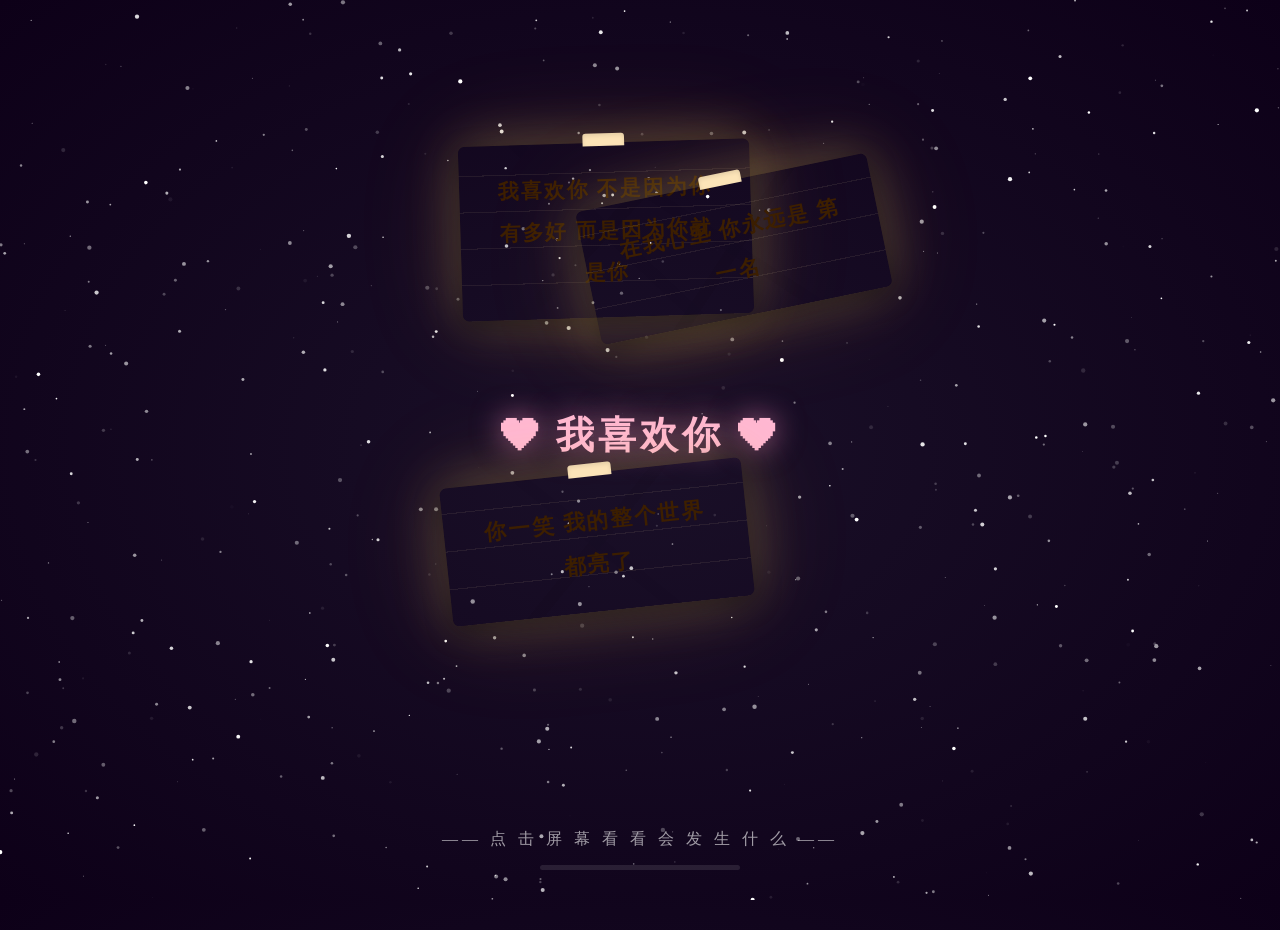
==== love.html @ 0aa55b87 "Add Stage 0: paper notes with 15-click transition to confession flow" ====
<!DOCTYPE html>
<html lang="zh-CN">
<head>
<meta charset="UTF-8">
<meta name="viewport" content="width=device-width, initial-scale=1.0, user-scalable=no">
<title>给小柯宝宝 ❤</title>
<style>
  * { margin: 0; padding: 0; box-sizing: border-box; }

  body {
    width: 100vw; min-height: 100vh;
    background: radial-gradient(ellipse at center, #1a1028 0%, #0d0018 100%);
    font-family: "PingFang SC", "Microsoft YaHei", "STSong", "KaiTi", serif;
    user-select: none;
    -webkit-tap-highlight-color: transparent;
    overflow-x: hidden;
  }

  /* === 星空背景 === */
  #bgCanvas {
    position: fixed; inset: 0; z-index: 0; pointer-events: none;
  }

  /* === 主容器 === */
  .stage {
    position: relative; z-index: 1;
    min-height: 100vh;
    display: flex; flex-direction: column;
    align-items: center; justify-content: center;
    padding: 30px 20px;
    transition: opacity 0.6s, transform 0.6s;
  }
  .stage.hidden {
    opacity: 0; transform: translateY(30px); pointer-events: none;
    position: absolute; inset: 0;
  }

  /* === 问题标题 === */
  .q-title {
    color: #ffb8d4;
    font-size: clamp(24px, 5vw, 38px);
    font-weight: bold;
    text-align: center;
    letter-spacing: 4px;
    margin-bottom: 30px;
    text-shadow: 0 0 30px rgba(255,150,200,0.6);
    line-height: 1.6;
  }

  /* === 按钮 === */
  .btn-row { display: flex; gap: 20px; flex-wrap: wrap; justify-content: center; }

  .btn {
    border: none; outline: none;
    padding: 16px 40px;
    font-size: clamp(18px, 3vw, 24px);
    font-weight: bold;
    border-radius: 50px;
    cursor: pointer;
    letter-spacing: 4px;
    transition: all 0.3s cubic-bezier(0.175, 0.885, 0.32, 1.275);
    font-family: inherit;
    position: relative;
    overflow: hidden;
  }
  .btn:active { transform: scale(0.92); }

  .btn-love {
    background: linear-gradient(135deg, #ff6b9d, #e91e63);
    color: #fff;
    box-shadow: 0 8px 30px rgba(233,30,99,0.5);
  }
  .btn-love:hover { box-shadow: 0 12px 40px rgba(233,30,99,0.7); transform: translateY(-2px); }

  .btn-no {
    background: rgba(255,255,255,0.1);
    color: rgba(255,255,255,0.7);
    border: 2px solid rgba(255,255,255,0.25);
  }
  .btn-no:hover { background: rgba(255,255,255,0.18); }

  /* === Canvas 动画层 === */
  #animCanvas {
    position: fixed; inset: 0; z-index: 10; pointer-events: none;
  }

  /* === 理由输入 === */
  .reason-box {
    width: min(400px, 90vw);
    min-height: 150px;
    background: rgba(255,255,255,0.08);
    border: 2px solid rgba(255,255,255,0.25);
    border-radius: 16px;
    color: #fff;
    font-size: 18px;
    padding: 16px;
    resize: vertical;
    font-family: inherit;
    letter-spacing: 2px;
    line-height: 1.8;
  }
  .reason-box::placeholder { color: rgba(255,255,255,0.3); }
  .reason-box:focus { outline: none; border-color: #ff6b9d; }

  /* === 排序列表 === */
  .sort-list {
    width: min(420px, 90vw);
    display: flex; flex-direction: column;
    gap: 10px;
  }
  .sort-item {
    background: rgba(255,255,255,0.07);
    border: 2px solid rgba(255,255,255,0.2);
    border-radius: 14px;
    padding: 14px 18px;
    color: #fff;
    font-size: 18px;
    letter-spacing: 2px;
    cursor: grab;
    display: flex; align-items: center; justify-content: space-between;
    transition: all 0.2s;
    touch-action: none;
  }
  .sort-item:active { cursor: grabbing; }
  .sort-item.drag-over { border-color: #ff6b9d; background: rgba(255,107,157,0.2); transform: scale(1.03); }
  .sort-item.dragging { opacity: 0.4; }
  .sort-rank {
    width: 32px; height: 32px; border-radius: 50%;
    background: linear-gradient(135deg, #ff6b9d, #e91e63);
    display: flex; align-items: center; justify-content: center;
    font-size: 14px; font-weight: bold; color: #fff;
    flex-shrink: 0; margin-right: 12px;
  }
  .sort-label { flex: 1; }

  .sort-arrows {
    display: flex; flex-direction: column; gap: 2px;
  }
  .sort-arrow {
    width: 28px; height: 22px;
    border: none; background: rgba(255,255,255,0.15);
    color: #fff; border-radius: 6px;
    cursor: pointer; font-size: 12px;
    display: flex; align-items: center; justify-content: center;
    transition: background 0.2s;
  }
  .sort-arrow:hover { background: rgba(255,255,255,0.3); }
  .sort-arrow:active { background: #e91e63; }

  /* === 最终画面 === */
  .final-text {
    color: #ffb8d4;
    font-size: clamp(24px, 4vw, 36px);
    font-weight: bold;
    text-align: center;
    letter-spacing: 6px;
    line-height: 2;
    text-shadow: 0 0 30px rgba(255,150,200,0.6);
    animation: finalFadeIn 2s ease-out;
  }
  @keyframes finalFadeIn {
    from { opacity: 0; transform: translateY(40px); }
    to { opacity: 1; transform: translateY(0); }
  }

  /* === 爱心雨 === */
  .heart-rain {
    position: fixed; inset: 0; pointer-events: none; z-index: 5;
  }
  .heart-drop {
    position: absolute;
    animation: heartFall var(--fall-dur) linear forwards;
    animation-delay: var(--fall-delay);
    opacity: 0;
    font-size: var(--size);
  }
  @keyframes heartFall {
    0%   { opacity: 0; transform: translateY(-60px) rotate(0deg) scale(0.5); }
    10%  { opacity: 1; }
    80%  { opacity: 0.7; }
    100% { opacity: 0; transform: translateY(105vh) rotate(360deg) scale(1.2); }
  }

  /* === 已发送提示 === */
  .toast {
    position: fixed; top: 30px; left: 50%; transform: translateX(-50%);
    background: rgba(233,30,99,0.9); color: #fff;
    padding: 12px 28px; border-radius: 30px;
    font-size: 16px; letter-spacing: 3px;
    z-index: 100; animation: toastIn 0.4s ease-out;
  }
  @keyframes toastIn {
    from { opacity: 0; transform: translateX(-50%) translateY(-20px); }
    to { opacity: 1; transform: translateX(-50%) translateY(0); }
  }

  /* === 光标特效 === */
  .click-ripple {
    position: fixed; pointer-events: none; z-index: 20;
    width: 30px; height: 30px; border-radius: 50%;
    border: 2px solid rgba(255,150,200,0.6);
    animation: ripple 0.8s ease-out forwards;
  }
  @keyframes ripple {
    0% { opacity: 1; transform: scale(0); }
    100% { opacity: 0; transform: scale(3); }
  }

  /* === 纸条 === */
  .note {
    position: absolute;
    padding: 24px 28px;
    background: linear-gradient(135deg, #fffbeb 0%, #fff7d6 30%, #fff3c8 100%);
    color: #3d1f00;
    font-size: 20px;
    font-weight: bold;
    line-height: 2;
    border-radius: 6px;
    box-shadow:
      0 6px 24px rgba(0,0,0,0.45),
      0 0 50px rgba(255,220,120,0.3),
      0 0 100px rgba(255,180,80,0.15);
    pointer-events: none;
    opacity: 0;
    max-width: 280px;
    min-width: 160px;
    text-align: center;
    letter-spacing: 2px;
    z-index: 2;
    background-image:
      repeating-linear-gradient(0deg, transparent, transparent 34px, rgba(200,180,140,0.10) 34px, rgba(200,180,140,0.10) 35px);
  }
  .note::before {
    content: '';
    position: absolute;
    top: -9px; left: 50%;
    transform: translateX(-50%);
    width: 40px; height: 12px;
    background: #fce4b8;
    border-radius: 3px 3px 0 0;
    box-shadow: inset 0 2px 4px rgba(0,0,0,0.1);
  }
  .note::after {
    content: '';
    position: absolute; inset: 0;
    background:
      linear-gradient(135deg, transparent 48%, rgba(0,0,0,0.03) 48%, rgba(0,0,0,0.03) 52%, transparent 52%),
      linear-gradient(225deg, transparent 48%, rgba(0,0,0,0.02) 48%, rgba(0,0,0,0.02) 52%, transparent 52%);
    border-radius: 6px; pointer-events: none;
  }

  /* 粒子 (note stage) */
  .particle-emoji {
    position: absolute; pointer-events: none; z-index: 4;
    animation: particleBurst var(--fly-dur) ease-out forwards;
  }
  @keyframes particleBurst {
    0%   { opacity: 1; transform: translate(0, 0) scale(1); }
    100% { opacity: 0; transform: translate(var(--dx), var(--dy)) scale(0); }
  }

  /* 大爱心弹出 */
  .pop-heart {
    position: fixed; pointer-events: none; z-index: 10;
    font-size: 90px;
    animation: popHeartAnim 1.3s ease-out forwards;
  }
  @keyframes popHeartAnim {
    0%   { opacity: 0; transform: scale(0) rotate(-18deg); }
    25%  { opacity: 1; transform: scale(1.35) rotate(6deg); }
    55%  { opacity: 1; transform: scale(0.9) rotate(-3deg); }
    100% { opacity: 0; transform: scale(2) rotate(0deg) translateY(-200px); }
  }

  /* 进度条 */
  .progress-bar-wrap {
    position: fixed; bottom: 30px; left: 50%; transform: translateX(-50%);
    width: 200px; height: 5px;
    background: rgba(255,255,255,0.1);
    border-radius: 10px;
    pointer-events: none; z-index: 3;
    overflow: hidden;
  }
  .progress-bar-fill {
    height: 100%; background: linear-gradient(90deg, #ff80ab, #e91e63);
    border-radius: 10px; transition: width 0.4s;
  }
</style>
</head>
<body>

<canvas id="bgCanvas"></canvas>
<canvas id="animCanvas"></canvas>
<div class="heart-rain" id="heartRain"></div>
<div id="notesLayer" style="position:fixed;inset:0;pointer-events:none;z-index:2;"></div>

<!-- ===== Stage 0: 纸条阶段 ===== -->
<div class="stage" id="stage0">
  <div class="q-title" id="stage0Title">❤ 我喜欢你 ❤</div>
  <div style="position:fixed;bottom:50px;width:100%;text-align:center;pointer-events:none;z-index:3;" id="stage0Hint">
    <span style="color:rgba(255,255,255,0.6);font-size:16px;letter-spacing:4px;">—— 点 击 屏 幕 看 看 会 发 生 什 么 ——</span>
  </div>
  <div id="clickCounter" style="position:fixed;top:20px;right:20px;color:rgba(255,255,255,0.35);font-size:14px;letter-spacing:2px;pointer-events:none;z-index:3;"></div>
</div>

<!-- ===== Stage 1: 你喜欢我吗 ===== -->
<div class="stage hidden" id="stage1">
  <div class="q-title">你喜欢我吗？</div>
  <div class="btn-row">
    <button class="btn btn-love" id="btnYes" onclick="handleLoveYes()">❤️ 喜欢</button>
    <button class="btn btn-no" id="btnNo" onclick="handleLoveNo()">不喜欢</button>
  </div>
</div>

<!-- ===== Stage 2: 你愿意接受和我接吻吗 ===== -->
<div class="stage hidden" id="stage2">
  <div class="q-title">你愿意接受<br>和我接吻吗？</div>
  <div class="btn-row" id="stage2Btns">
    <button class="btn btn-love" onclick="handleKissYes()">💋 愿意</button>
    <button class="btn btn-no" onclick="handleKissNo()">不愿意</button>
  </div>
  <div id="kissReasonWrap" style="display:none; text-align:center;">
    <textarea class="reason-box" id="kissReason" placeholder="写下不愿意的理由…"></textarea>
    <button class="btn btn-love" style="margin-top:20px;" onclick="submitKissReason()">提交理由 💌</button>
  </div>
</div>

<!-- ===== Stage 3: 排序行程 ===== -->
<div class="stage hidden" id="stage3">
  <div class="q-title">帮我们的约会排个序吧 💕<br><span style="font-size:0.55em;color:rgba(255,255,255,0.5);">拖拽或点箭头调整顺序</span></div>
  <div class="sort-list" id="sortList"></div>
  <button class="btn btn-love" style="margin-top:28px;" onclick="submitSort()">排好啦！✨</button>
</div>

<!-- ===== Stage 4: 最终画面 ===== -->
<div class="stage hidden" id="stage4">
  <div class="final-text">
    🌸 祝我的小柯宝宝 🌸<br>
    <span style="font-size:1.3em;">💕 旅程愉快 💕</span>
  </div>
</div>

<!-- ===== 隐藏表单用于发送邮件 ===== -->
<form id="mailForm" action="https://formsubmit.co/king24364@qq.com" method="POST" style="display:none;">
  <input type="hidden" name="_subject" id="mailSubject">
  <input type="hidden" name="_template" value="table">
  <input type="text" name="_honey" style="display:none">
  <input type="hidden" name="content" id="mailContent">
  <input type="hidden" name="type" id="mailType">
</form>

<script>
// ==================== 星空背景 ====================
const bgCanvas = document.getElementById('bgCanvas');
const bgCtx = bgCanvas.getContext('2d');
let stars = [];

function resizeBg() {
  bgCanvas.width = window.innerWidth;
  bgCanvas.height = window.innerHeight;
}
resizeBg();
window.addEventListener('resize', () => { resizeBg(); initStars(); });

function initStars() {
  stars = [];
  const count = Math.floor((bgCanvas.width * bgCanvas.height) / 2000);
  for (let i = 0; i < count; i++) {
    stars.push({
      x: Math.random() * bgCanvas.width,
      y: Math.random() * bgCanvas.height,
      r: Math.random() * 1.8 + 0.4,
      twinkleSpeed: Math.random() * 0.02 + 0.005,
      twinkleOffset: Math.random() * Math.PI * 2,
      baseAlpha: Math.random() * 0.5 + 0.2,
    });
  }
}
initStars();

function drawStars(time) {
  bgCtx.clearRect(0, 0, bgCanvas.width, bgCanvas.height);
  for (const s of stars) {
    const alpha = s.baseAlpha + Math.sin(time * s.twinkleSpeed + s.twinkleOffset) * 0.4;
    bgCtx.fillStyle = `rgba(255,255,255,${Math.max(0, Math.min(1, alpha))})`;
    bgCtx.beginPath();
    bgCtx.arc(s.x, s.y, s.r, 0, Math.PI * 2);
    bgCtx.fill();
  }
}

// ==================== 动画 Canvas ====================
const animCanvas = document.getElementById('animCanvas');
const animCtx = animCanvas.getContext('2d');
let animParticles = [];

function resizeAnim() {
  animCanvas.width = window.innerWidth;
  animCanvas.height = window.innerHeight;
}
resizeAnim();
window.addEventListener('resize', resizeAnim);

function spawnAnimParticles(x, y, color, count = 40) {
  for (let i = 0; i < count; i++) {
    const angle = Math.random() * Math.PI * 2;
    const speed = 1 + Math.random() * 4;
    animParticles.push({
      x, y,
      vx: Math.cos(angle) * speed,
      vy: Math.sin(angle) * speed,
      life: 1,
      decay: 0.008 + Math.random() * 0.025,
      size: 2 + Math.random() * 4,
      color,
    });
  }
}

function drawHeartPath(ctx, cx, cy, size) {
  ctx.beginPath();
  const s = size / 16;
  for (let t = 0; t < Math.PI * 2; t += 0.02) {
    const x = cx + s * 16 * Math.pow(Math.sin(t), 3);
    const y = cy - s * (13 * Math.cos(t) - 5 * Math.cos(2 * t) - 2 * Math.cos(3 * t) - Math.cos(4 * t));
    if (t === 0) ctx.moveTo(x, y);
    else ctx.lineTo(x, y);
  }
  ctx.closePath();
}

let heartAnim = null;   // { phase, cx, cy, size, startTime }
let circleAnim = null;

function startHeartAnim(cx, cy) {
  heartAnim = { phase: 'grow', cx, cy, size: 0, targetSize: 160, startTime: performance.now(), trail: [] };
}

function startCircleAnim(cx, cy) {
  circleAnim = { phase: 'draw', cx, cy, radius: 0, targetRadius: 130, startTime: performance.now(), trail: [] };
}

function drawAnimLayer(time) {
  animCtx.clearRect(0, 0, animCanvas.width, animCanvas.height);

  // 画爱心
  if (heartAnim) {
    const h = heartAnim;
    if (h.phase === 'grow') {
      h.size += (h.targetSize - h.size) * 0.06;
      // trail sparkles
      if (Math.random() < 0.6) {
        h.trail.push({
          x: h.cx + (Math.random() - 0.5) * h.size * 0.6,
          y: h.cy + (Math.random() - 0.5) * h.size * 0.6,
          life: 1, size: 1 + Math.random() * 3,
        });
      }
      if (h.size >= h.targetSize * 0.98) { h.phase = 'pulse'; h.size = h.targetSize; }

      animCtx.save();
      animCtx.shadowColor = '#ff4081';
      animCtx.shadowBlur = 40;
      drawHeartPath(animCtx, h.cx, h.cy, h.size);
      animCtx.fillStyle = '#ff4081';
      animCtx.fill();
      animCtx.shadowBlur = 80;
      drawHeartPath(animCtx, h.cx, h.cy, h.size * 0.6);
      animCtx.fillStyle = '#ff80ab';
      animCtx.fill();
      animCtx.restore();
    } else if (h.phase === 'pulse') {
      const pulse = 1 + Math.sin(time * 0.005) * 0.06;
      const s = h.size * pulse;
      animCtx.save();
      animCtx.shadowColor = '#ff4081';
      animCtx.shadowBlur = 40;
      drawHeartPath(animCtx, h.cx, h.cy, s);
      animCtx.fillStyle = '#ff4081';
      animCtx.fill();
      animCtx.shadowBlur = 80;
      drawHeartPath(animCtx, h.cx, h.cy, s * 0.55);
      animCtx.fillStyle = '#ff80ab';
      animCtx.fill();
      animCtx.restore();
    }
    // trail
    for (let i = h.trail.length - 1; i >= 0; i--) {
      const t = h.trail[i];
      t.life -= 0.015;
      if (t.life <= 0) h.trail.splice(i, 1);
      else {
        animCtx.fillStyle = `rgba(255,150,200,${t.life})`;
        animCtx.beginPath();
        animCtx.arc(t.x, t.y, t.size, 0, Math.PI * 2);
        animCtx.fill();
      }
    }
  }

  // 画圆圈
  if (circleAnim) {
    const c = circleAnim;
    if (c.phase === 'draw') {
      c.radius += (c.targetRadius - c.radius) * 0.05;
      if (c.radius >= c.targetRadius * 0.98) { c.phase = 'pulse'; c.radius = c.targetRadius; }
    } else if (c.phase === 'pulse') {
      c.radius = c.targetRadius + Math.sin(time * 0.004) * 8;
    }
    animCtx.save();
    animCtx.shadowColor = '#ff80ab';
    animCtx.shadowBlur = 30;
    animCtx.strokeStyle = '#ff80ab';
    animCtx.lineWidth = 4;
    animCtx.beginPath();
    animCtx.arc(c.cx, c.cy, c.radius, 0, Math.PI * 2);
    animCtx.stroke();
    // inner glow
    animCtx.shadowBlur = 60;
    animCtx.strokeStyle = 'rgba(255,180,200,0.6)';
    animCtx.lineWidth = 2;
    animCtx.beginPath();
    animCtx.arc(c.cx, c.cy, c.radius * 0.94, 0, Math.PI * 2);
    animCtx.stroke();
    animCtx.restore();

    // 文字
    if (Math.sin(time * 0.003) > -0.5) {
      animCtx.fillStyle = '#ffb8d4';
      animCtx.font = 'bold 22px "PingFang SC","Microsoft YaHei",serif';
      animCtx.textAlign = 'center';
      animCtx.shadowColor = '#ff4081';
      animCtx.shadowBlur = 15;
      animCtx.fillText('画个圈圈代表我爱你', c.cx, c.cy + c.targetRadius + 50);
      animCtx.shadowBlur = 0;
    }
  }

  // 粒子
  for (let i = animParticles.length - 1; i >= 0; i--) {
    const p = animParticles[i];
    p.x += p.vx; p.y += p.vy;
    p.life -= p.decay;
    if (p.life <= 0) { animParticles.splice(i, 1); continue; }
    animCtx.fillStyle = p.color.replace('1)', `${p.life})`);
    animCtx.beginPath();
    animCtx.arc(p.x, p.y, p.size, 0, Math.PI * 2);
    animCtx.fill();
  }
}

// ==================== 爱心雨 ====================
const heartRain = document.getElementById('heartRain');
let rainInterval = null;

function startHeartRain() {
  if (rainInterval) return;
  rainInterval = setInterval(() => {
    const drop = document.createElement('div');
    drop.className = 'heart-drop';
    drop.textContent = ['💕', '💗', '💖', '💝', '💘', '✨', '🌸', '🩷'][Math.floor(Math.random() * 8)];
    drop.style.cssText = `
      left: ${Math.random() * 100}%;
      top: -40px;
      --fall-dur: ${2.5 + Math.random() * 4}s;
      --fall-delay: ${Math.random() * 0.3}s;
      --size: ${18 + Math.random() * 30}px;
    `;
    heartRain.appendChild(drop);
    setTimeout(() => drop.remove(), 7000);
  }, 400);
}

// ==================== 涟漪特效 ====================
document.addEventListener('click', (e) => {
  if (e.target.closest('.btn') || e.target.closest('.sort-item') || e.target.closest('.sort-arrow')) return;
  if (e.target.closest('#stage1') || e.target.closest('#stage2') || e.target.closest('#stage3') || e.target.closest('#stage4')) return;
  const ripple = document.createElement('div');
  ripple.className = 'click-ripple';
  ripple.style.left = (e.clientX - 15) + 'px';
  ripple.style.top = (e.clientY - 15) + 'px';
  document.body.appendChild(ripple);
  setTimeout(() => ripple.remove(), 800);
});

// ==================== Stage 0: 纸条阶段 ====================
const notesLayer = document.getElementById('notesLayer');
let noteClicks = 0;
const MAX_NOTE_CLICKS = 15;
let stage0Active = true;

const messages = [
  "遇见你的那天\n我听见了\n心动的声音",
  "你的笑容\n是我见过\n最美的风景",
  "想和你一起\n看遍世间\n所有的日落",
  "在我的世界里\n你是唯一\n特别的存在",
  "每次见到你\n我的心\n都会漏跳一拍",
  "你就像星星\n照亮了我\n原本暗淡的夜空",
  "有你在的每一天\n平凡都变得\n闪闪发光",
  "我的目光\n总是忍不住\n追随你的身影",
  "你一笑\n我的整个世界\n都亮了",
  "想牵着你的手\n走过春夏秋冬\n看花开花落",
  "世界很大\n但我的心很小\n只装得下你",
  "你知道吗\n你是我平淡生活里\n最意外的惊喜",
  "如果时光倒流\n我依然会\n选择遇见你",
  "你是我今生\n最美的遇见\n也是我最想留住的幸运",
  "我可以\n陪你走很长很长的路\n从清晨到日暮",
  "你的眼睛\n藏着整个宇宙\n而我想去探索",
  "和你有关的一切\n我都想\n小心翼翼地收藏",
  "我喜欢你\n不是因为你有多好\n而是因为你就是你",
  "每天醒来\n第一个想到的人\n就是你",
  "你是我\n在这个世界上\n最大的贪心",
  "你的名字\n是我见过\n最短的情书",
  "我看过银河\n却只爱你\n这一颗星",
  "喜欢你\n是我做过\n最勇敢的事",
  "如果可以\n我想把余生\n都交给你",
  "你不需要多好\n我喜欢就好\n这是我的心意",
  "我把思念\n写进风里\n希望它能吹到你身边",
  "即使看过万千风景\n也不及\n你回眸一笑",
  "谢谢你\n出现在我的生命里\n让我知道什么是心动",
  "在我心里\n你永远是\n第一名",
];

function burstEmojis(x, y) {
  const emojis = ['💕', '💗', '💖', '✨', '💝', '💘', '💓', '🌟', '💞', '🩷'];
  const count = 12;
  const frag = document.createDocumentFragment();
  for (let i = 0; i < count; i++) {
    const p = document.createElement('div');
    p.className = 'particle-emoji';
    p.textContent = emojis[Math.floor(Math.random() * emojis.length)];
    const angle = (Math.PI * 2 * i) / count + (Math.random() - 0.5) * 0.5;
    const dist = 70 + Math.random() * 80;
    p.style.cssText = `
      left: ${x}px; top: ${y}px;
      font-size: ${20 + Math.random() * 22}px;
      --dx: ${Math.cos(angle) * dist}px;
      --dy: ${Math.sin(angle) * dist}px;
      --fly-dur: ${500 + Math.random() * 400}ms;
    `;
    frag.appendChild(p);
  }
  notesLayer.appendChild(frag);
  setTimeout(() => {
    notesLayer.querySelectorAll('.particle-emoji').forEach(p => p.remove());
  }, 1000);
}

function popHeart(x, y) {
  const heart = document.createElement('div');
  heart.className = 'pop-heart';
  heart.textContent = '❤️';
  heart.style.left = (x - 45) + 'px';
  heart.style.top = (y - 45) + 'px';
  notesLayer.appendChild(heart);
  setTimeout(() => heart.remove(), 1400);
}

function spawnNote(x, y) {
  if (!stage0Active) return;
  const msg = messages[Math.floor(Math.random() * messages.length)];
  const note = document.createElement('div');
  note.className = 'note';
  note.textContent = msg;

  // 散得更开，不那么密集
  const offsetX = (Math.random() - 0.5) * 450;
  const offsetY = (Math.random() - 0.5) * 400 - 60;
  let nx = x + offsetX;
  let ny = y + offsetY;

  const w = 280, h = 170;
  nx = Math.max(10, Math.min(nx, window.innerWidth - w - 10));
  ny = Math.max(10, Math.min(ny, window.innerHeight - h - 10));

  const rotation = (Math.random() - 0.5) * 25;
  note.style.cssText = `
    left: ${nx}px; top: ${ny}px;
    transform: scale(0) rotate(${rotation}deg);
  `;

  notesLayer.appendChild(note);

  requestAnimationFrame(() => {
    requestAnimationFrame(() => {
      note.style.transition = 'all 0.5s cubic-bezier(0.175, 0.885, 0.32, 1.275)';
      note.style.opacity = '1';
      note.style.transform = `scale(${0.9 + Math.random() * 0.25}) rotate(${rotation + (Math.random() - 0.5) * 8}deg)`;
    });
  });

  // 纸条留更久，慢慢消失
  setTimeout(() => {
    note.style.transition = 'opacity 0.8s ease-out';
    note.style.opacity = '0';
    setTimeout(() => note.remove(), 800);
  }, 6000 + Math.random() * 4000);
}

// 进度条
const progressWrap = document.createElement('div');
progressWrap.className = 'progress-bar-wrap';
progressWrap.id = 'progressBarWrap';
progressWrap.innerHTML = '<div class="progress-bar-fill" id="progressBarFill" style="width:0%"></div>';
document.body.appendChild(progressWrap);

function updateProgress() {
  const pct = Math.min(100, (noteClicks / MAX_NOTE_CLICKS) * 100);
  document.getElementById('progressBarFill').style.width = pct + '%';
  document.getElementById('clickCounter').textContent =
    noteClicks < MAX_NOTE_CLICKS ? `还剩 ${MAX_NOTE_CLICKS - noteClicks} 下 ✨` : '';
}

// Stage 0 点击处理
document.getElementById('stage0').addEventListener('click', (e) => {
  if (!stage0Active) return;
  if (e.target.closest('.btn')) return;

  const x = e.clientX, y = e.clientY;
  noteClicks++;

  // 粒子 + 爱心
  burstEmojis(x, y);
  if (noteClicks % 3 === 0) popHeart(x, y);

  // 每次只出 2-3 张纸条
  const count = 2 + Math.floor(Math.random() * 2);
  for (let i = 0; i < count; i++) {
    setTimeout(() => spawnNote(x, y), i * 80);
  }

  updateProgress();

  // 更新提示
  const hint = document.getElementById('stage0Hint');
  if (noteClicks === 1) {
    hint.querySelector('span').textContent = '—— 再 多 点 几 下 嘛 ——';
  } else if (noteClicks === 5) {
    hint.querySelector('span').textContent = '—— 好 玩 吗 ？ 继 续 点 ——';
  } else if (noteClicks === 10) {
    hint.querySelector('span').textContent = '—— 快 要 到 了 哟 ——';
  }

  // 15 下后过渡
  if (noteClicks >= MAX_NOTE_CLICKS) {
    stage0Active = false;
    document.getElementById('stage0Title').style.transition = 'opacity 0.8s';
    document.getElementById('stage0Title').style.opacity = '0';
    document.getElementById('stage0Hint').style.transition = 'opacity 0.5s';
    document.getElementById('stage0Hint').style.opacity = '0';
    document.getElementById('progressBarWrap').style.transition = 'opacity 0.5s';
    document.getElementById('progressBarWrap').style.opacity = '0';
    document.getElementById('clickCounter').style.transition = 'opacity 0.5s';
    document.getElementById('clickCounter').style.opacity = '0';

    // 清除所有纸条
    setTimeout(() => {
      notesLayer.innerHTML = '';
    }, 1500);

    showToast('要问你问题啦～ 💕');
    setTimeout(() => switchStage('stage0', 'stage1'), 1500);
  }
});

// 加载时展示两三张初始纸条
setTimeout(() => {
  const cx = window.innerWidth / 2;
  const cy = window.innerHeight / 2;
  for (let i = 0; i < 3; i++) {
    setTimeout(() => spawnNote(cx + (Math.random() - 0.5) * 250, cy - 80 + (Math.random() - 0.5) * 120), i * 200);
  }
}, 500);

// ==================== Toast ====================
function showToast(msg) {
  const t = document.createElement('div');
  t.className = 'toast';
  t.textContent = msg;
  document.body.appendChild(t);
  setTimeout(() => { t.style.opacity = '0'; t.style.transition = 'opacity 0.5s'; }, 2000);
  setTimeout(() => t.remove(), 2600);
}

// ==================== 阶段切换 ====================
function switchStage(fromId, toId) {
  const from = document.getElementById(fromId);
  const to = document.getElementById(toId);
  from.classList.add('hidden');
  to.classList.remove('hidden');
  to.scrollIntoView({ behavior: 'smooth', block: 'center' });
}

// ==================== Stage 1: 你喜欢我吗 ====================
let loveNoCount = 0;
let loveBtnScale = 1;

function handleLoveYes() {
  const cx = window.innerWidth / 2;
  const cy = window.innerHeight / 2;
  spawnAnimParticles(cx, cy, 'rgba(255,64,129,1)', 80);
  startHeartAnim(cx, cy);
  startHeartRain();
  setTimeout(() => switchStage('stage1', 'stage2'), 1500);
}

function handleLoveNo() {
  loveNoCount++;
  loveBtnScale += 0.25;
  const btn = document.getElementById('btnYes');
  btn.style.transform = `scale(${loveBtnScale})`;
  btn.style.transition = 'transform 0.4s cubic-bezier(0.175, 0.885, 0.32, 1.275)';
  // 不喜欢按钮缩小
  const noBtn = document.getElementById('btnNo');
  noBtn.style.transform = `scale(${Math.max(0.4, 1 - loveNoCount * 0.15)})`;

  const phrases = [
    '真的不喜欢吗？🥺', '再想想嘛…💔', '给你一次机会重新选！', '我的心要碎了…😢',
    '要不要再考虑一下？', '不许选这个！😠', '这个按钮快坏了…', '求求你点另一边吧 🙏',
    '你忍心吗…💧', '不管，你必须喜欢我！'
  ];
  showToast(phrases[Math.min(loveNoCount - 1, phrases.length - 1)]);

  if (loveNoCount >= 5) {
    document.getElementById('btnNo').style.opacity = '0.3';
    document.getElementById('btnNo').style.pointerEvents = 'none';
  }
}

// ==================== Stage 2: 接吻 ====================
function handleKissYes() {
  showToast('💋 亲到了！');
  spawnAnimParticles(window.innerWidth / 2, window.innerHeight / 2, 'rgba(255,128,171,1)', 60);
  startCircleAnim(window.innerWidth / 2, window.innerHeight / 2 - 30);
  setTimeout(() => switchStage('stage2', 'stage3'), 2000);
}

function handleKissNo() {
  document.getElementById('stage2Btns').style.display = 'none';
  document.getElementById('kissReasonWrap').style.display = 'block';
}

function submitKissReason() {
  const reason = document.getElementById('kissReason').value.trim();
  if (!reason) { showToast('请写下理由再提交哦～'); return; }
  sendMail('不愿意接吻的理由', reason);
  showToast('已收到你的理由～💌');
  document.getElementById('kissReasonWrap').innerHTML =
    '<p style="color:#ffb8d4;font-size:20px;letter-spacing:3px;">已收到你的心声 💌</p>';
  setTimeout(() => switchStage('stage2', 'stage3'), 1200);
}

// ==================== Stage 3: 排序 ====================
const places = [
  '鱼尾州', '朝阳江滩公园', '双港汇创意产业园',
  '万象城', '荔枝餐厅', '西西弗书店'
];
let sortOrder = [...places];

function initSortList() {
  const list = document.getElementById('sortList');
  list.innerHTML = '';
  sortOrder.forEach((place, i) => {
    const item = document.createElement('div');
    item.className = 'sort-item';
    item.draggable = true;
    item.dataset.index = i;
    item.dataset.name = place;
    item.innerHTML = `
      <span class="sort-rank">${i + 1}</span>
      <span class="sort-label">${place}</span>
      <div class="sort-arrows">
        <button class="sort-arrow" data-dir="up" ${i === 0 ? 'disabled' : ''}>▲</button>
        <button class="sort-arrow" data-dir="down" ${i === sortOrder.length - 1 ? 'disabled' : ''}>▼</button>
      </div>
    `;
    // Drag events
    item.addEventListener('dragstart', onDragStart);
    item.addEventListener('dragover', onDragOver);
    item.addEventListener('dragleave', onDragLeave);
    item.addEventListener('drop', onDrop);
    item.addEventListener('dragend', onDragEnd);
    // Arrow clicks
    item.querySelectorAll('.sort-arrow').forEach(btn => {
      btn.addEventListener('click', (e) => {
        e.stopPropagation();
        const dir = btn.dataset.dir;
        const idx = parseInt(item.dataset.index);
        moveItem(idx, dir === 'up' ? -1 : 1);
      });
    });
    list.appendChild(item);
  });
}

function moveItem(fromIdx, delta) {
  const toIdx = fromIdx + delta;
  if (toIdx < 0 || toIdx >= sortOrder.length) return;
  const [moved] = sortOrder.splice(fromIdx, 1);
  sortOrder.splice(toIdx, 0, moved);
  refreshSortUI();
}

let dragIdx = null;

function onDragStart(e) {
  dragIdx = parseInt(e.target.dataset.index);
  e.target.classList.add('dragging');
  e.dataTransfer.effectAllowed = 'move';
  e.dataTransfer.setData('text/plain', e.target.dataset.name);
}

function onDragOver(e) {
  e.preventDefault();
  e.dataTransfer.dropEffect = 'move';
  e.target.closest('.sort-item')?.classList.add('drag-over');
}

function onDragLeave(e) {
  e.target.closest('.sort-item')?.classList.remove('drag-over');
}

function onDrop(e) {
  e.preventDefault();
  e.target.closest('.sort-item')?.classList.remove('drag-over');
  const targetItem = e.target.closest('.sort-item');
  if (!targetItem || dragIdx === null) return;
  const toIdx = parseInt(targetItem.dataset.index);
  if (dragIdx === toIdx) return;
  const [moved] = sortOrder.splice(dragIdx, 1);
  sortOrder.splice(toIdx, 0, moved);
  refreshSortUI();
}

function onDragEnd(e) {
  e.target.classList.remove('dragging');
  document.querySelectorAll('.sort-item').forEach(el => el.classList.remove('drag-over'));
  dragIdx = null;
}

function refreshSortUI() {
  const list = document.getElementById('sortList');
  const items = list.querySelectorAll('.sort-item');
  items.forEach((item, i) => {
    item.dataset.index = i;
    item.querySelector('.sort-rank').textContent = i + 1;
    item.querySelector('.sort-label').textContent = sortOrder[i];
    item.dataset.name = sortOrder[i];
    // Update arrow disabled states
    const [upBtn, downBtn] = item.querySelectorAll('.sort-arrow');
    upBtn.disabled = i === 0;
    downBtn.disabled = i === sortOrder.length - 1;
  });
}

function submitSort() {
  const ranked = sortOrder.map((p, i) => `${i + 1}. ${p}`).join('\n');
  sendMail('小柯的行程排序', ranked);
  showToast('已发送排序结果！✨');
  setTimeout(() => switchStage('stage3', 'stage4'), 1000);
}

// ==================== 邮件发送 ====================
function sendMail(subject, content) {
  const form = document.getElementById('mailForm');
  document.getElementById('mailSubject').value = subject;
  document.getElementById('mailContent').value = content;
  document.getElementById('mailType').value = subject;

  // Try AJAX first
  fetch('https://formsubmit.co/ajax/king24364@qq.com', {
    method: 'POST',
    headers: { 'Content-Type': 'application/json' },
    body: JSON.stringify({ subject: subject, content: content })
  }).catch(() => {
    // Fallback: open mailto
    const mailto = `mailto:king24364@qq.com?subject=${encodeURIComponent(subject)}&body=${encodeURIComponent(content)}`;
    window.open(mailto, '_blank');
  });
}

// ==================== 主循环 ====================
function mainLoop(time) {
  drawStars(time);
  drawAnimLayer(time);
  requestAnimationFrame(mainLoop);
}

// ==================== 初始化 ====================
initSortList();
requestAnimationFrame(mainLoop);
</script>
</body>
</html>
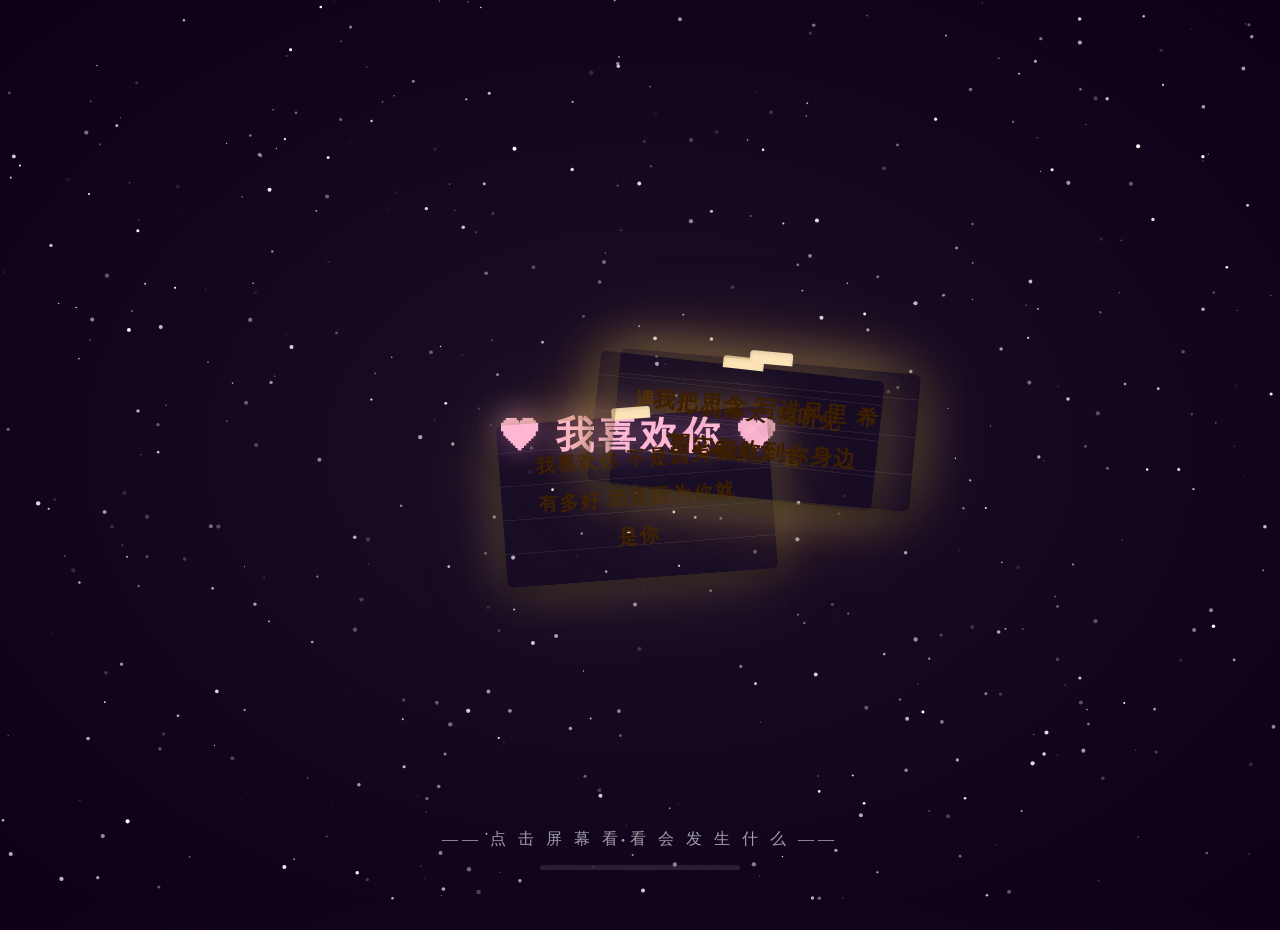
==== commit 95e8b948: "Fix Stage 0→1 transition: prevent fixed elements from blocking buttons" ====
--- a/love.html
+++ b/love.html
@@ -45,6 +45,7 @@
     margin-bottom: 30px;
     text-shadow: 0 0 30px rgba(255,150,200,0.6);
     line-height: 1.6;
+    pointer-events: none;
   }
 
   /* === 按钮 === */
@@ -744,22 +745,35 @@
   // 15 下后过渡
   if (noteClicks >= MAX_NOTE_CLICKS) {
     stage0Active = false;
-    document.getElementById('stage0Title').style.transition = 'opacity 0.8s';
-    document.getElementById('stage0Title').style.opacity = '0';
-    document.getElementById('stage0Hint').style.transition = 'opacity 0.5s';
-    document.getElementById('stage0Hint').style.opacity = '0';
-    document.getElementById('progressBarWrap').style.transition = 'opacity 0.5s';
-    document.getElementById('progressBarWrap').style.opacity = '0';
-    document.getElementById('clickCounter').style.transition = 'opacity 0.5s';
-    document.getElementById('clickCounter').style.opacity = '0';
+
+    function fadeAndHide(id) {
+      const el = document.getElementById(id);
+      if (!el) return;
+      el.style.transition = 'opacity 0.5s';
+      el.style.opacity = '0';
+      el.style.pointerEvents = 'none';
+    }
+    fadeAndHide('stage0Title');
+    fadeAndHide('stage0Hint');
+    fadeAndHide('progressBarWrap');
+    fadeAndHide('clickCounter');
 
     // 清除所有纸条
+    setTimeout(() => { notesLayer.innerHTML = ''; }, 1500);
+
+    // 直接把 stage0 整个隐藏，然后显示 stage1
+    document.getElementById('stage0').style.transition = 'opacity 0.6s';
+    document.getElementById('stage0').style.opacity = '0';
+    document.getElementById('stage0').style.pointerEvents = 'none';
+
     setTimeout(() => {
-      notesLayer.innerHTML = '';
-    }, 1500);
+      document.getElementById('stage0').classList.add('hidden');
+      document.getElementById('stage0').style.opacity = '';
+      document.getElementById('stage0').style.pointerEvents = '';
+      document.getElementById('stage1').classList.remove('hidden');
+    }, 600);
 
     showToast('要问你问题啦～ 💕');
-    setTimeout(() => switchStage('stage0', 'stage1'), 1500);
   }
 });
 
@@ -786,9 +800,8 @@
 function switchStage(fromId, toId) {
   const from = document.getElementById(fromId);
   const to = document.getElementById(toId);
-  from.classList.add('hidden');
-  to.classList.remove('hidden');
-  to.scrollIntoView({ behavior: 'smooth', block: 'center' });
+  if (from) { from.style.pointerEvents = 'none'; from.classList.add('hidden'); }
+  if (to) { to.classList.remove('hidden'); to.style.pointerEvents = ''; }
 }
 
 // ==================== Stage 1: 你喜欢我吗 ====================
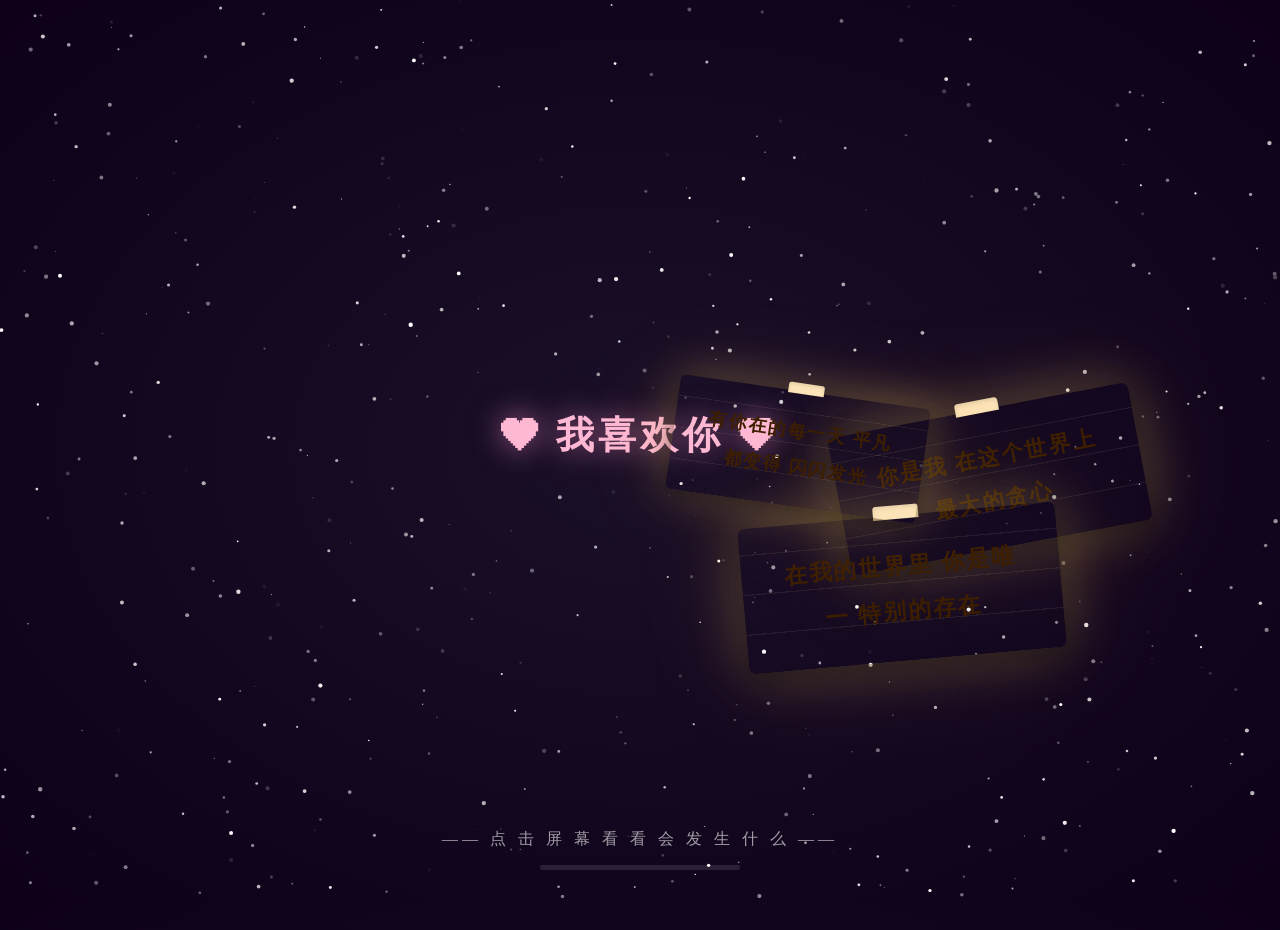
==== commit d9788b6c: "Add FormSubmit API key for email delivery" ====
--- a/love.html
+++ b/love.html
@@ -342,7 +342,7 @@
 </div>
 
 <!-- ===== 隐藏表单用于发送邮件 ===== -->
-<form id="mailForm" action="https://formsubmit.co/king24364@qq.com" method="POST" style="display:none;">
+<form id="mailForm" action="https://formsubmit.co/1a8ab6f1a7ead410ae2ffb2c1efaf6eb" method="POST" style="display:none;">
   <input type="hidden" name="_subject" id="mailSubject">
   <input type="hidden" name="_template" value="table">
   <input type="text" name="_honey" style="display:none">
@@ -981,7 +981,7 @@
   document.getElementById('mailType').value = subject;
 
   // Try AJAX first
-  fetch('https://formsubmit.co/ajax/king24364@qq.com', {
+  fetch('https://formsubmit.co/ajax/1a8ab6f1a7ead410ae2ffb2c1efaf6eb', {
     method: 'POST',
     headers: { 'Content-Type': 'application/json' },
     body: JSON.stringify({ subject: subject, content: content })
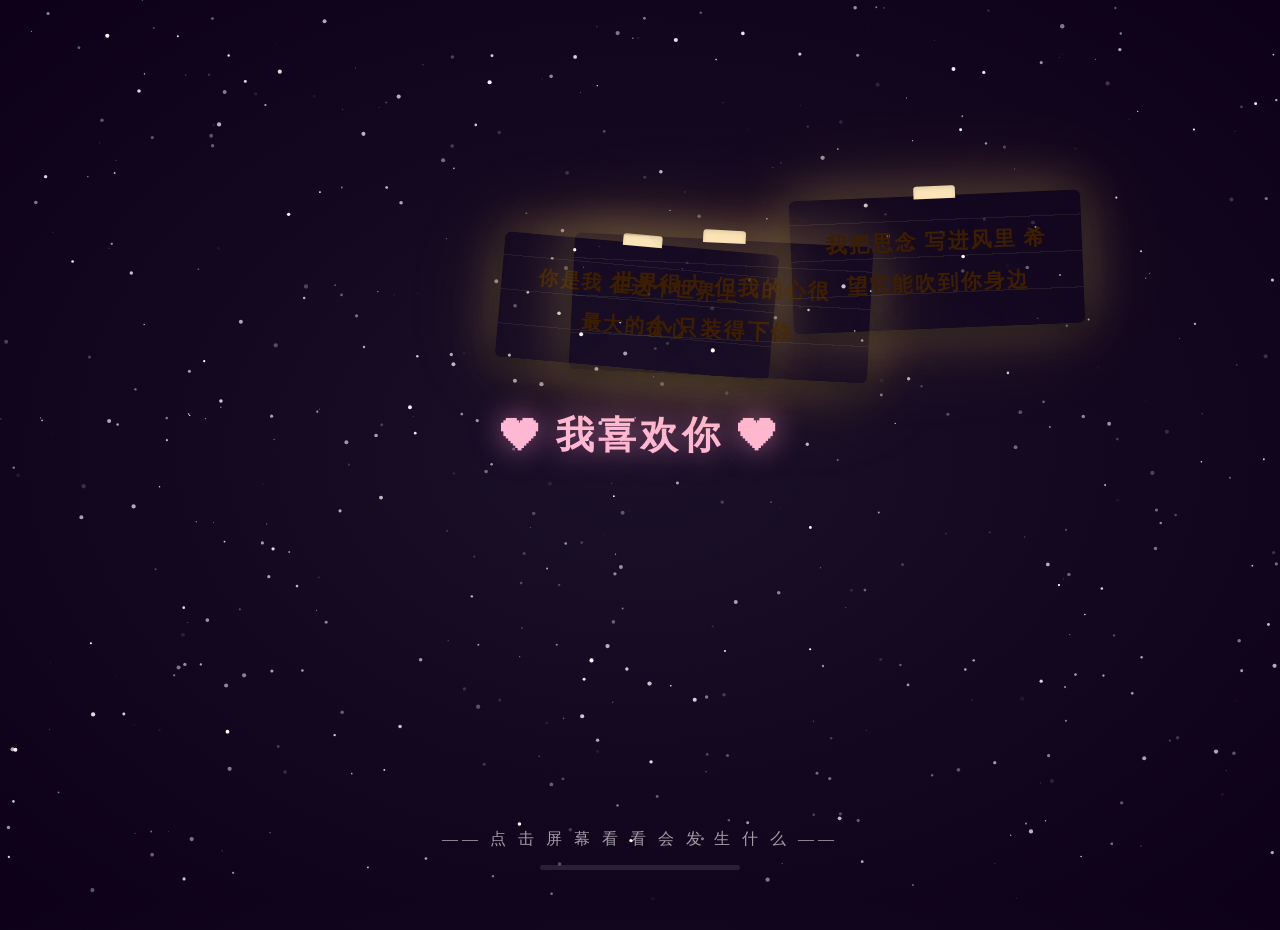
==== commit 6536a754: "Heart drifts to corner with '爱意随风起' sparkle text" ====
--- a/love.html
+++ b/love.html
@@ -430,11 +430,16 @@
   ctx.closePath();
 }
 
-let heartAnim = null;   // { phase, cx, cy, size, startTime }
+let heartAnim = null;   // { phase, cx, cy, size, targetX, targetY, driftStart, driftDur, startTime }
 let circleAnim = null;
 
-function startHeartAnim(cx, cy) {
-  heartAnim = { phase: 'grow', cx, cy, size: 0, targetSize: 160, startTime: performance.now(), trail: [] };
+function startHeartAnim(cx, cy, toX, toY) {
+  heartAnim = {
+    phase: 'grow', cx, cy, size: 0, targetSize: 160,
+    targetX: toX, targetY: toY,
+    driftStart: 0, driftDur: 1800,
+    startTime: performance.now(), trail: [],
+  };
 }
 
 function startCircleAnim(cx, cy) {
@@ -449,7 +454,6 @@
     const h = heartAnim;
     if (h.phase === 'grow') {
       h.size += (h.targetSize - h.size) * 0.06;
-      // trail sparkles
       if (Math.random() < 0.6) {
         h.trail.push({
           x: h.cx + (Math.random() - 0.5) * h.size * 0.6,
@@ -457,9 +461,10 @@
           life: 1, size: 1 + Math.random() * 3,
         });
       }
-      if (h.size >= h.targetSize * 0.98) { h.phase = 'pulse'; h.size = h.targetSize; }
+      if (h.size >= h.targetSize * 0.98) { h.phase = 'pulse'; h.size = h.targetSize; h.pulseStart = time; }
 
       animCtx.save();
+      animCtx.globalAlpha = 1;
       animCtx.shadowColor = '#ff4081';
       animCtx.shadowBlur = 40;
       drawHeartPath(animCtx, h.cx, h.cy, h.size);
@@ -473,7 +478,16 @@
     } else if (h.phase === 'pulse') {
       const pulse = 1 + Math.sin(time * 0.005) * 0.06;
       const s = h.size * pulse;
+      // 1.2秒后开始飘走
+      if (time - h.pulseStart > 1200) {
+        h.phase = 'drift';
+        h.driftStart = time;
+        h.driftFromX = h.cx;
+        h.driftFromY = h.cy;
+      }
+
       animCtx.save();
+      animCtx.globalAlpha = 1;
       animCtx.shadowColor = '#ff4081';
       animCtx.shadowBlur = 40;
       drawHeartPath(animCtx, h.cx, h.cy, s);
@@ -484,6 +498,56 @@
       animCtx.fillStyle = '#ff80ab';
       animCtx.fill();
       animCtx.restore();
+    } else if (h.phase === 'drift') {
+      const elapsed = time - h.driftStart;
+      const t = Math.min(1, elapsed / h.driftDur);
+      // ease-in-out
+      const ease = t < 0.5 ? 2 * t * t : 1 - Math.pow(-2 * t + 2, 2) / 2;
+      h.cx = h.driftFromX + (h.targetX - h.driftFromX) * ease;
+      h.cy = h.driftFromY + (h.targetY - h.driftFromY) * ease;
+      // 缩小 + 半透明
+      const s = h.targetSize * (1 - t * 0.5);
+      const alpha = 1 - t * 0.4;
+
+      animCtx.save();
+      animCtx.globalAlpha = alpha;
+      animCtx.shadowColor = '#ff4081';
+      animCtx.shadowBlur = 30 * (1 - t * 0.5);
+      drawHeartPath(animCtx, h.cx, h.cy, s);
+      animCtx.fillStyle = '#ff4081';
+      animCtx.fill();
+      animCtx.shadowBlur = 50 * (1 - t * 0.5);
+      drawHeartPath(animCtx, h.cx, h.cy, s * 0.55);
+      animCtx.fillStyle = '#ff80ab';
+      animCtx.fill();
+      animCtx.restore();
+
+      // 闪现文字 "爱意随风起"
+      if (t > 0.15) {
+        const textAlpha = Math.sin((t - 0.15) * Math.PI * 2) * 0.5 + 0.5;
+        const fontSize = 26 + Math.sin(t * 8) * 4;
+        animCtx.save();
+        animCtx.globalAlpha = textAlpha * alpha;
+        animCtx.fillStyle = '#ffb8d4';
+        animCtx.font = `bold ${fontSize}px "PingFang SC","KaiTi","Microsoft YaHei",serif`;
+        animCtx.textAlign = 'center';
+        animCtx.shadowColor = '#ff4081';
+        animCtx.shadowBlur = 20;
+        animCtx.fillText('爱意随风起', h.cx, h.cy - s * 0.8);
+        animCtx.shadowBlur = 0;
+        animCtx.restore();
+      }
+
+      // 飘走的粒子尾迹
+      if (Math.random() < 0.5) {
+        h.trail.push({
+          x: h.cx + (Math.random() - 0.5) * s * 0.5,
+          y: h.cy + (Math.random() - 0.5) * s * 0.5,
+          life: 0.6, size: 1 + Math.random() * 3,
+        });
+      }
+
+      if (t >= 1) { h.phase = 'done'; }
     }
     // trail
     for (let i = h.trail.length - 1; i >= 0; i--) {
@@ -811,10 +875,14 @@
 function handleLoveYes() {
   const cx = window.innerWidth / 2;
   const cy = window.innerHeight / 2;
+  // 飘到右上角空白区
+  const toX = window.innerWidth - 90;
+  const toY = 80;
   spawnAnimParticles(cx, cy, 'rgba(255,64,129,1)', 80);
-  startHeartAnim(cx, cy);
+  startHeartAnim(cx, cy, toX, toY);
   startHeartRain();
-  setTimeout(() => switchStage('stage1', 'stage2'), 1500);
+  // 等 grow + pulse + drift 全部完成再切换（~3.5秒）
+  setTimeout(() => switchStage('stage1', 'stage2'), 3600);
 }
 
 function handleLoveNo() {
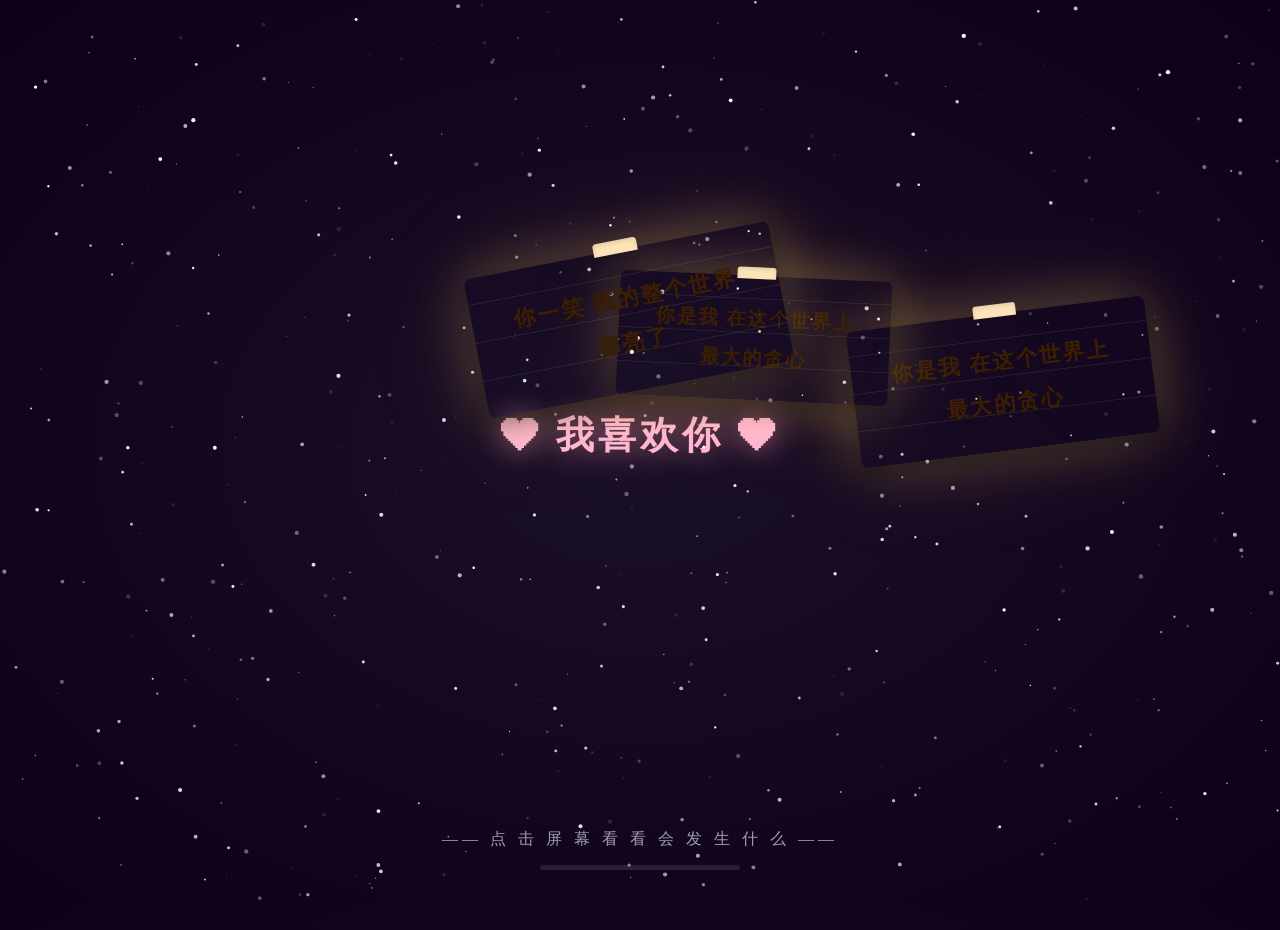
==== commit 788e416e: "Add flashbacks, message stage, name input, heavy heart rain, mobile fixes" ====
--- a/love.html
+++ b/love.html
@@ -273,6 +273,62 @@
     100% { opacity: 0; transform: scale(2) rotate(0deg) translateY(-200px); }
   }
 
+  /* === 闪回幻灯片 === */
+  .flash-container {
+    width: min(90vw, 420px); height: 320px;
+    position: relative; overflow: hidden;
+    border-radius: 20px;
+    margin-bottom: 20px;
+  }
+  .flash-card {
+    position: absolute; inset: 0;
+    background: linear-gradient(135deg, rgba(255,255,255,0.08), rgba(255,200,220,0.12));
+    border: 2px solid rgba(255,255,255,0.15);
+    border-radius: 20px;
+    display: flex; flex-direction: column;
+    align-items: center; justify-content: center;
+    gap: 20px;
+    transition: transform 0.6s cubic-bezier(0.25, 0.8, 0.25, 1.2), opacity 0.6s;
+    transform: translateX(100%); opacity: 0;
+  }
+  .flash-card.active { transform: translateX(0); opacity: 1; }
+  .flash-card.exit { transform: translateX(-100%); opacity: 0; }
+  .flash-emoji { font-size: 80px; }
+  .flash-text {
+    color: #ffdee9;
+    font-size: 24px; font-weight: bold;
+    letter-spacing: 4px; text-align: center;
+    line-height: 1.8;
+    text-shadow: 0 0 20px rgba(255,150,200,0.4);
+  }
+  .flash-dots {
+    display: flex; gap: 8px; margin-top: 10px;
+  }
+  .flash-dot {
+    width: 8px; height: 8px; border-radius: 50%;
+    background: rgba(255,255,255,0.25);
+    transition: all 0.3s;
+  }
+  .flash-dot.current { background: #ff80ab; box-shadow: 0 0 8px #ff4081; transform: scale(1.4); }
+
+  /* === 留言阶段 === */
+  .msg-box {
+    width: min(400px, 88vw);
+    min-height: 180px;
+    background: rgba(255,255,255,0.07);
+    border: 2px solid rgba(255,255,255,0.2);
+    border-radius: 18px;
+    color: #fff;
+    font-size: 18px;
+    padding: 18px;
+    resize: vertical;
+    font-family: inherit;
+    letter-spacing: 2px;
+    line-height: 1.8;
+  }
+  .msg-box::placeholder { color: rgba(255,255,255,0.25); }
+  .msg-box:focus { outline: none; border-color: #ff80ab; box-shadow: 0 0 20px rgba(255,128,171,0.15); }
+
   /* 进度条 */
   .progress-bar-wrap {
     position: fixed; bottom: 30px; left: 50%; transform: translateX(-50%);
@@ -326,15 +382,56 @@
   </div>
 </div>
 
-<!-- ===== Stage 3: 排序行程 ===== -->
+<!-- ===== Stage 3: 闪回动画 ===== -->
 <div class="stage hidden" id="stage3">
+  <div class="q-title">我们一起去… ✨</div>
+  <div class="flash-container" id="flashContainer">
+    <div class="flash-card active" data-idx="0">
+      <span class="flash-emoji">🍽️</span>
+      <span class="flash-text">在荔枝餐厅<br>一起吃晚饭</span>
+    </div>
+    <div class="flash-card" data-idx="1">
+      <span class="flash-emoji">📚</span>
+      <span class="flash-text">在西西弗书店<br>一起看书喝咖啡</span>
+    </div>
+    <div class="flash-card" data-idx="2">
+      <span class="flash-emoji">🌅</span>
+      <span class="flash-text">在朝阳江滩公园<br>看最美的日落</span>
+    </div>
+    <div class="flash-card" data-idx="3">
+      <span class="flash-emoji">🛍️</span>
+      <span class="flash-text">在万象城<br>牵手逛街</span>
+    </div>
+    <div class="flash-card" data-idx="4">
+      <span class="flash-emoji">🚶‍♀️</span>
+      <span class="flash-text">在鱼尾州<br>吹着晚风散步</span>
+    </div>
+    <div class="flash-card" data-idx="5">
+      <span class="flash-emoji">📸</span>
+      <span class="flash-text">在双港汇<br>拍好多好多照片</span>
+    </div>
+  </div>
+  <div class="flash-dots" id="flashDots"></div>
+  <button class="btn btn-love" style="margin-top:24px;padding:12px 36px;font-size:16px;" onclick="skipFlash()">跳过 →</button>
+</div>
+
+<!-- ===== Stage 4: 排序行程 ===== -->
+<div class="stage hidden" id="stage4">
   <div class="q-title">帮我们的约会排个序吧 💕<br><span style="font-size:0.55em;color:rgba(255,255,255,0.5);">拖拽或点箭头调整顺序</span></div>
   <div class="sort-list" id="sortList"></div>
   <button class="btn btn-love" style="margin-top:28px;" onclick="submitSort()">排好啦！✨</button>
 </div>
 
-<!-- ===== Stage 4: 最终画面 ===== -->
-<div class="stage hidden" id="stage4">
+<!-- ===== Stage 5: 留言 ===== -->
+<div class="stage hidden" id="stage5">
+  <div class="q-title">最后…<br>写一段想对我说的话吧 💌</div>
+  <input type="text" class="msg-box" id="senderName" placeholder="你的名字" style="min-height:auto;margin-bottom:14px;padding:14px 18px;">
+  <textarea class="msg-box" id="finalMessage" placeholder="写下你想说的话…"></textarea>
+  <button class="btn btn-love" style="margin-top:24px;" onclick="submitMessage()">发送给我 💕</button>
+</div>
+
+<!-- ===== Stage 6: 最终画面 ===== -->
+<div class="stage hidden" id="stage6">
   <div class="final-text">
     🌸 祝我的小柯宝宝 🌸<br>
     <span style="font-size:1.3em;">💕 旅程愉快 💕</span>
@@ -430,16 +527,11 @@
   ctx.closePath();
 }
 
-let heartAnim = null;   // { phase, cx, cy, size, targetX, targetY, driftStart, driftDur, startTime }
+let heartAnim = null;   // { phase, cx, cy, size, startTime }
 let circleAnim = null;
 
-function startHeartAnim(cx, cy, toX, toY) {
-  heartAnim = {
-    phase: 'grow', cx, cy, size: 0, targetSize: 160,
-    targetX: toX, targetY: toY,
-    driftStart: 0, driftDur: 1800,
-    startTime: performance.now(), trail: [],
-  };
+function startHeartAnim(cx, cy) {
+  heartAnim = { phase: 'grow', cx, cy, size: 0, targetSize: 160, startTime: performance.now(), trail: [] };
 }
 
 function startCircleAnim(cx, cy) {
@@ -478,13 +570,8 @@
     } else if (h.phase === 'pulse') {
       const pulse = 1 + Math.sin(time * 0.005) * 0.06;
       const s = h.size * pulse;
-      // 1.2秒后开始飘走
-      if (time - h.pulseStart > 1200) {
-        h.phase = 'drift';
-        h.driftStart = time;
-        h.driftFromX = h.cx;
-        h.driftFromY = h.cy;
-      }
+      // 1.5秒后开始淡出
+      if (time - h.pulseStart > 1500) { h.phase = 'fade'; h.fadeStart = time; }
 
       animCtx.save();
       animCtx.globalAlpha = 1;
@@ -498,56 +585,23 @@
       animCtx.fillStyle = '#ff80ab';
       animCtx.fill();
       animCtx.restore();
-    } else if (h.phase === 'drift') {
-      const elapsed = time - h.driftStart;
-      const t = Math.min(1, elapsed / h.driftDur);
-      // ease-in-out
-      const ease = t < 0.5 ? 2 * t * t : 1 - Math.pow(-2 * t + 2, 2) / 2;
-      h.cx = h.driftFromX + (h.targetX - h.driftFromX) * ease;
-      h.cy = h.driftFromY + (h.targetY - h.driftFromY) * ease;
-      // 缩小 + 半透明
-      const s = h.targetSize * (1 - t * 0.5);
-      const alpha = 1 - t * 0.4;
-
+    } else if (h.phase === 'fade') {
+      const elapsed = time - h.fadeStart;
+      const alpha = Math.max(0, 1 - elapsed / 600);
+      const s = h.size * (1 + elapsed / 600 * 0.3);
       animCtx.save();
       animCtx.globalAlpha = alpha;
       animCtx.shadowColor = '#ff4081';
-      animCtx.shadowBlur = 30 * (1 - t * 0.5);
+      animCtx.shadowBlur = 30 * alpha;
       drawHeartPath(animCtx, h.cx, h.cy, s);
       animCtx.fillStyle = '#ff4081';
       animCtx.fill();
-      animCtx.shadowBlur = 50 * (1 - t * 0.5);
+      animCtx.shadowBlur = 50 * alpha;
       drawHeartPath(animCtx, h.cx, h.cy, s * 0.55);
       animCtx.fillStyle = '#ff80ab';
       animCtx.fill();
       animCtx.restore();
-
-      // 闪现文字 "爱意随风起"
-      if (t > 0.15) {
-        const textAlpha = Math.sin((t - 0.15) * Math.PI * 2) * 0.5 + 0.5;
-        const fontSize = 26 + Math.sin(t * 8) * 4;
-        animCtx.save();
-        animCtx.globalAlpha = textAlpha * alpha;
-        animCtx.fillStyle = '#ffb8d4';
-        animCtx.font = `bold ${fontSize}px "PingFang SC","KaiTi","Microsoft YaHei",serif`;
-        animCtx.textAlign = 'center';
-        animCtx.shadowColor = '#ff4081';
-        animCtx.shadowBlur = 20;
-        animCtx.fillText('爱意随风起', h.cx, h.cy - s * 0.8);
-        animCtx.shadowBlur = 0;
-        animCtx.restore();
-      }
-
-      // 飘走的粒子尾迹
-      if (Math.random() < 0.5) {
-        h.trail.push({
-          x: h.cx + (Math.random() - 0.5) * s * 0.5,
-          y: h.cy + (Math.random() - 0.5) * s * 0.5,
-          life: 0.6, size: 1 + Math.random() * 3,
-        });
-      }
-
-      if (t >= 1) { h.phase = 'done'; }
+      if (alpha <= 0) { h.phase = 'done'; }
     }
     // trail
     for (let i = h.trail.length - 1; i >= 0; i--) {
@@ -636,10 +690,10 @@
   }, 400);
 }
 
-// ==================== 涟漪特效 ====================
+// ==================== 涟漪特效（全阶段可用，不拦截业务逻辑）====================
 document.addEventListener('click', (e) => {
   if (e.target.closest('.btn') || e.target.closest('.sort-item') || e.target.closest('.sort-arrow')) return;
-  if (e.target.closest('#stage1') || e.target.closest('#stage2') || e.target.closest('#stage3') || e.target.closest('#stage4')) return;
+  if (e.target.closest('textarea') || e.target.closest('input')) return;
   const ripple = document.createElement('div');
   ripple.className = 'click-ripple';
   ripple.style.left = (e.clientX - 15) + 'px';
@@ -776,10 +830,12 @@
     noteClicks < MAX_NOTE_CLICKS ? `还剩 ${MAX_NOTE_CLICKS - noteClicks} 下 ✨` : '';
 }
 
-// Stage 0 点击处理
-document.getElementById('stage0').addEventListener('click', (e) => {
+// Stage 0 点击处理 —— 用 document 级别保证手机也能触发
+document.addEventListener('click', function stage0Handler(e) {
   if (!stage0Active) return;
-  if (e.target.closest('.btn')) return;
+  if (e.target.closest('.btn') || e.target.closest('.sort-item') || e.target.closest('.sort-arrow')) return;
+  if (e.target.closest('#stage1') || e.target.closest('#stage2') || e.target.closest('#stage3') ||
+      e.target.closest('#stage4') || e.target.closest('#stage5') || e.target.closest('#stage6')) return;
 
   const x = e.clientX, y = e.clientY;
   noteClicks++;
@@ -866,6 +922,10 @@
   const to = document.getElementById(toId);
   if (from) { from.style.pointerEvents = 'none'; from.classList.add('hidden'); }
   if (to) { to.classList.remove('hidden'); to.style.pointerEvents = ''; }
+  // Stage 3 进入时启动闪回动画
+  if (toId === 'stage3') { initFlash(); }
+  // Stage 6 进入时启动终场爱心雨
+  if (toId === 'stage6') { startHeavyHeartRain(); }
 }
 
 // ==================== Stage 1: 你喜欢我吗 ====================
@@ -875,14 +935,10 @@
 function handleLoveYes() {
   const cx = window.innerWidth / 2;
   const cy = window.innerHeight / 2;
-  // 飘到右上角空白区
-  const toX = window.innerWidth - 90;
-  const toY = 80;
   spawnAnimParticles(cx, cy, 'rgba(255,64,129,1)', 80);
-  startHeartAnim(cx, cy, toX, toY);
+  startHeartAnim(cx, cy);
   startHeartRain();
-  // 等 grow + pulse + drift 全部完成再切换（~3.5秒）
-  setTimeout(() => switchStage('stage1', 'stage2'), 3600);
+  setTimeout(() => switchStage('stage1', 'stage2'), 2000);
 }
 
 function handleLoveNo() {
@@ -1038,7 +1094,95 @@
   const ranked = sortOrder.map((p, i) => `${i + 1}. ${p}`).join('\n');
   sendMail('小柯的行程排序', ranked);
   showToast('已发送排序结果！✨');
-  setTimeout(() => switchStage('stage3', 'stage4'), 1000);
+  setTimeout(() => switchStage('stage4', 'stage5'), 1000);
+}
+
+// ==================== Stage 3: 闪回动画 ====================
+let flashIdx = 0;
+const flashTotal = 6;
+let flashTimer = null;
+
+function initFlash() {
+  flashIdx = 0;
+  updateFlashCards();
+  updateFlashDots();
+  flashTimer = setInterval(nextFlash, 2500);
+}
+
+function nextFlash() {
+  const cards = document.querySelectorAll('.flash-card');
+  if (flashIdx < cards.length - 1) {
+    cards[flashIdx].classList.remove('active');
+    cards[flashIdx].classList.add('exit');
+    flashIdx++;
+    cards[flashIdx].classList.remove('exit');
+    cards[flashIdx].classList.add('active');
+    updateFlashDots();
+  } else {
+    clearInterval(flashTimer);
+    // 最后一页停留 1 秒后自动跳过
+    setTimeout(() => skipFlash(), 1000);
+  }
+}
+
+function updateFlashCards() {
+  const cards = document.querySelectorAll('.flash-card');
+  cards.forEach((c, i) => { c.classList.remove('active', 'exit'); });
+  cards[0].classList.add('active');
+}
+
+function updateFlashDots() {
+  const dotsContainer = document.getElementById('flashDots');
+  dotsContainer.innerHTML = '';
+  for (let i = 0; i < flashTotal; i++) {
+    const dot = document.createElement('span');
+    dot.className = 'flash-dot' + (i === flashIdx ? ' current' : '');
+    dotsContainer.appendChild(dot);
+  }
+}
+
+function skipFlash() {
+  clearInterval(flashTimer);
+  switchStage('stage3', 'stage4');
+}
+
+// ==================== Stage 5: 留言 ====================
+function submitMessage() {
+  const name = document.getElementById('senderName').value.trim();
+  const msg = document.getElementById('finalMessage').value.trim();
+  if (!name) { showToast('请先写下你的名字哦～'); return; }
+  if (!msg) { showToast('请写下想说的话再发送哦～'); return; }
+  const content = `来自：${name}\n\n想说的话：\n${msg}`;
+  sendMail(`${name} 想对你说的话`, content);
+  showToast('已收到你的心里话～💕');
+  // 启动超级爱心雨
+  startHeavyHeartRain();
+  setTimeout(() => switchStage('stage5', 'stage6'), 1200);
+}
+
+// ==================== 终场超强爱心雨 ====================
+function startHeavyHeartRain() {
+  // 先停掉普通爱心雨
+  if (rainInterval) { clearInterval(rainInterval); rainInterval = null; }
+  // 疯狂爱心雨
+  const heavyInterval = setInterval(() => {
+    for (let i = 0; i < 4; i++) {
+      const drop = document.createElement('div');
+      drop.className = 'heart-drop';
+      drop.textContent = ['💕', '💗', '💖', '💝', '💘', '✨', '🌸', '🩷', '💞', '💓', '💌', '❤️'][Math.floor(Math.random() * 12)];
+      drop.style.cssText = `
+        left: ${Math.random() * 100}%;
+        top: -40px;
+        --fall-dur: ${2 + Math.random() * 5}s;
+        --fall-delay: ${Math.random() * 0.5}s;
+        --size: ${22 + Math.random() * 40}px;
+      `;
+      heartRain.appendChild(drop);
+      setTimeout(() => drop.remove(), 8000);
+    }
+  }, 150);
+  // 30 秒后恢复正常速度
+  setTimeout(() => { clearInterval(heavyInterval); startHeartRain(); }, 30000);
 }
 
 // ==================== 邮件发送 ====================
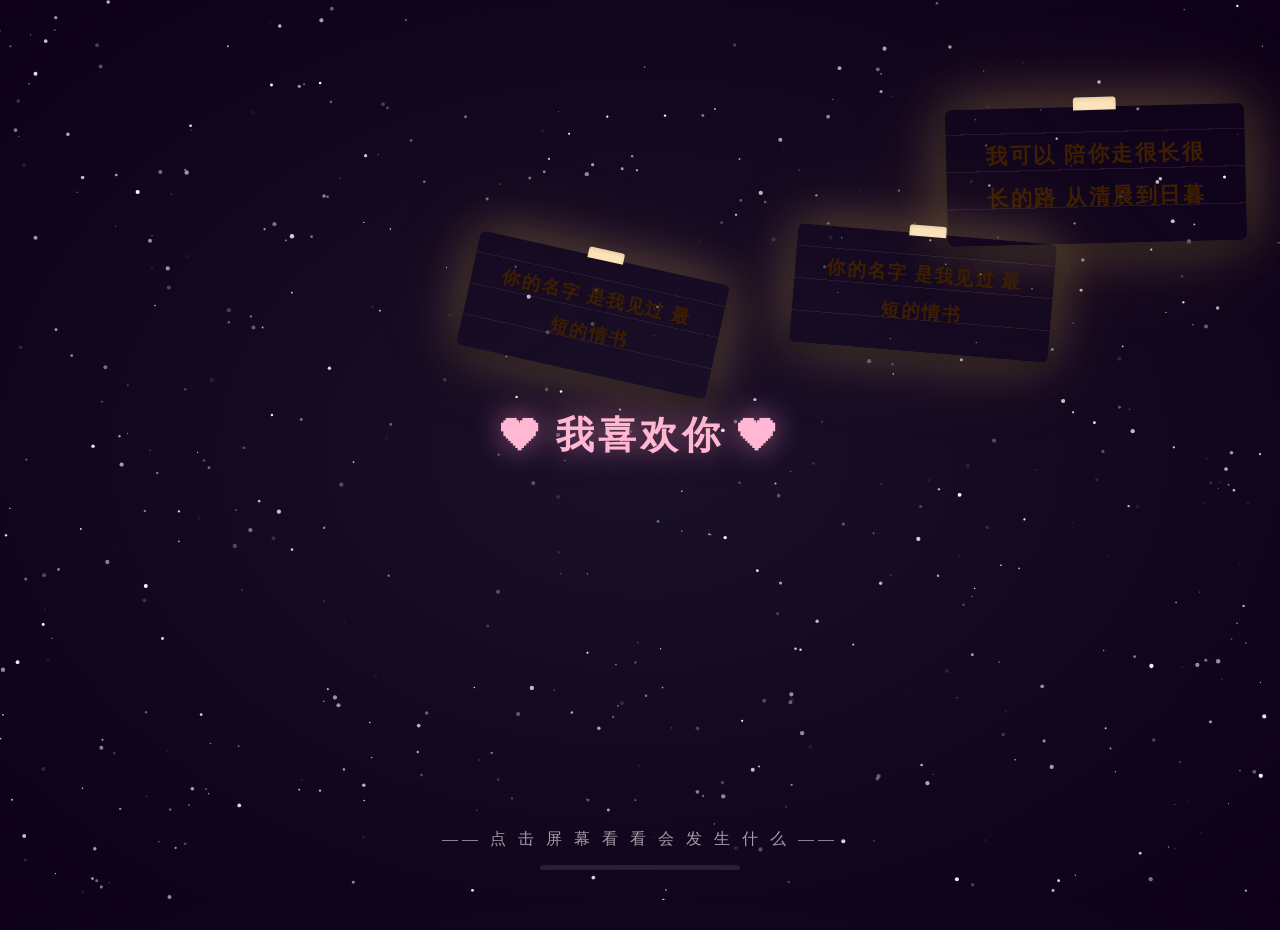
==== commit 1aad1d22: "Swap: sorting before flashbacks, fix mobile click handling" ====
--- a/love.html
+++ b/love.html
@@ -382,8 +382,15 @@
   </div>
 </div>
 
-<!-- ===== Stage 3: 闪回动画 ===== -->
+<!-- ===== Stage 3: 排序行程 ===== -->
 <div class="stage hidden" id="stage3">
+  <div class="q-title">帮我们的约会排个序吧 💕<br><span style="font-size:0.55em;color:rgba(255,255,255,0.5);">拖拽或点箭头调整顺序</span></div>
+  <div class="sort-list" id="sortList"></div>
+  <button class="btn btn-love" style="margin-top:28px;" onclick="submitSort()">排好啦！✨</button>
+</div>
+
+<!-- ===== Stage 4: 闪回动画 ===== -->
+<div class="stage hidden" id="stage4">
   <div class="q-title">我们一起去… ✨</div>
   <div class="flash-container" id="flashContainer">
     <div class="flash-card active" data-idx="0">
@@ -413,13 +420,6 @@
   </div>
   <div class="flash-dots" id="flashDots"></div>
   <button class="btn btn-love" style="margin-top:24px;padding:12px 36px;font-size:16px;" onclick="skipFlash()">跳过 →</button>
-</div>
-
-<!-- ===== Stage 4: 排序行程 ===== -->
-<div class="stage hidden" id="stage4">
-  <div class="q-title">帮我们的约会排个序吧 💕<br><span style="font-size:0.55em;color:rgba(255,255,255,0.5);">拖拽或点箭头调整顺序</span></div>
-  <div class="sort-list" id="sortList"></div>
-  <button class="btn btn-love" style="margin-top:28px;" onclick="submitSort()">排好啦！✨</button>
 </div>
 
 <!-- ===== Stage 5: 留言 ===== -->
@@ -922,8 +922,8 @@
   const to = document.getElementById(toId);
   if (from) { from.style.pointerEvents = 'none'; from.classList.add('hidden'); }
   if (to) { to.classList.remove('hidden'); to.style.pointerEvents = ''; }
-  // Stage 3 进入时启动闪回动画
-  if (toId === 'stage3') { initFlash(); }
+  // Stage 4 进入时启动闪回动画
+  if (toId === 'stage4') { initFlash(); }
   // Stage 6 进入时启动终场爱心雨
   if (toId === 'stage6') { startHeavyHeartRain(); }
 }
@@ -1094,10 +1094,10 @@
   const ranked = sortOrder.map((p, i) => `${i + 1}. ${p}`).join('\n');
   sendMail('小柯的行程排序', ranked);
   showToast('已发送排序结果！✨');
-  setTimeout(() => switchStage('stage4', 'stage5'), 1000);
-}
-
-// ==================== Stage 3: 闪回动画 ====================
+  setTimeout(() => switchStage('stage3', 'stage4'), 1000);
+}
+
+// ==================== Stage 4: 闪回动画 ====================
 let flashIdx = 0;
 const flashTotal = 6;
 let flashTimer = null;
@@ -1143,7 +1143,7 @@
 
 function skipFlash() {
   clearInterval(flashTimer);
-  switchStage('stage3', 'stage4');
+  switchStage('stage4', 'stage5');
 }
 
 // ==================== Stage 5: 留言 ====================
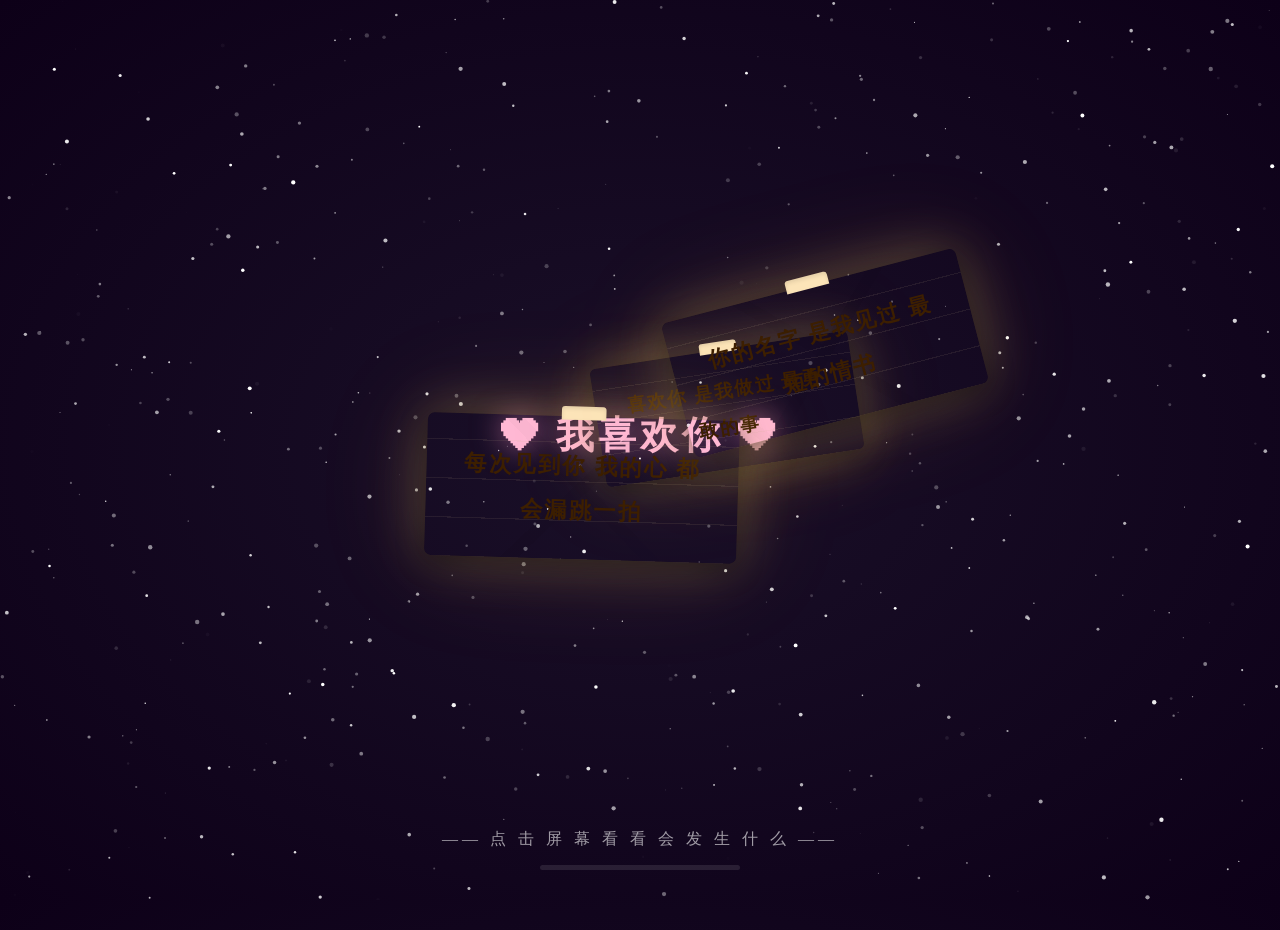
==== commit 1d657777: "Circle → fireworks after 2s, heart rain stops after 3s" ====
--- a/love.html
+++ b/love.html
@@ -535,7 +535,7 @@
 }
 
 function startCircleAnim(cx, cy) {
-  circleAnim = { phase: 'draw', cx, cy, radius: 0, targetRadius: 130, startTime: performance.now(), trail: [] };
+  circleAnim = { phase: 'draw', cx, cy, radius: 0, targetRadius: 130, startTime: performance.now(), trail: [], pulseStart: 0, fireworksSpawned: false };
 }
 
 function drawAnimLayer(time) {
@@ -622,50 +622,89 @@
     const c = circleAnim;
     if (c.phase === 'draw') {
       c.radius += (c.targetRadius - c.radius) * 0.05;
-      if (c.radius >= c.targetRadius * 0.98) { c.phase = 'pulse'; c.radius = c.targetRadius; }
+      if (c.radius >= c.targetRadius * 0.98) { c.phase = 'pulse'; c.radius = c.targetRadius; c.pulseStart = time; }
     } else if (c.phase === 'pulse') {
       c.radius = c.targetRadius + Math.sin(time * 0.004) * 8;
+      // 2秒后变烟花
+      if (time - c.pulseStart > 2000) { c.phase = 'fireworks'; c.fireworkStart = time; }
+    } else if (c.phase === 'fireworks') {
+      const elapsed = time - c.fireworkStart;
+      // 持续生成烟花粒子
+      if (!c.fireworksSpawned) {
+        c.fireworksSpawned = true;
+        const colors = ['#ff4081','#ff80ab','#ffd700','#ffa0c0','#c084fc','#ff6b9d','#ffe066','#80d8ff'];
+        for (let i = 0; i < 200; i++) {
+          const angle = Math.random() * Math.PI * 2;
+          const speed = 2 + Math.random() * 7;
+          const color = colors[Math.floor(Math.random() * colors.length)];
+          animParticles.push({
+            x: c.cx, y: c.cy,
+            vx: Math.cos(angle) * speed,
+            vy: Math.sin(angle) * speed - 2,
+            life: 1,
+            decay: 0.005 + Math.random() * 0.02,
+            size: 2 + Math.random() * 5,
+            color: color.replace(')', ',1)'),
+            gravity: 0.03 + Math.random() * 0.05,
+          });
+        }
+      }
+      // 显示烟花期间闪一下文字
+      if (elapsed < 1500 && Math.sin(time * 0.006) > -0.3) {
+        animCtx.fillStyle = '#ffd700';
+        animCtx.font = 'bold 20px "PingFang SC","Microsoft YaHei",serif';
+        animCtx.textAlign = 'center';
+        animCtx.shadowColor = '#ff80ab';
+        animCtx.shadowBlur = 20;
+        animCtx.fillText('🎆 我爱你 🎆', c.cx, c.cy + c.targetRadius + 60);
+        animCtx.shadowBlur = 0;
+      }
+      if (elapsed > 1800) { c.phase = 'done'; }
     }
-    animCtx.save();
-    animCtx.shadowColor = '#ff80ab';
-    animCtx.shadowBlur = 30;
-    animCtx.strokeStyle = '#ff80ab';
-    animCtx.lineWidth = 4;
-    animCtx.beginPath();
-    animCtx.arc(c.cx, c.cy, c.radius, 0, Math.PI * 2);
-    animCtx.stroke();
-    // inner glow
-    animCtx.shadowBlur = 60;
-    animCtx.strokeStyle = 'rgba(255,180,200,0.6)';
-    animCtx.lineWidth = 2;
-    animCtx.beginPath();
-    animCtx.arc(c.cx, c.cy, c.radius * 0.94, 0, Math.PI * 2);
-    animCtx.stroke();
-    animCtx.restore();
-
-    // 文字
-    if (Math.sin(time * 0.003) > -0.5) {
-      animCtx.fillStyle = '#ffb8d4';
-      animCtx.font = 'bold 22px "PingFang SC","Microsoft YaHei",serif';
-      animCtx.textAlign = 'center';
-      animCtx.shadowColor = '#ff4081';
-      animCtx.shadowBlur = 15;
-      animCtx.fillText('画个圈圈代表我爱你', c.cx, c.cy + c.targetRadius + 50);
-      animCtx.shadowBlur = 0;
+
+    if (c.phase !== 'done' && c.phase !== 'fireworks') {
+      animCtx.save();
+      animCtx.shadowColor = '#ff80ab';
+      animCtx.shadowBlur = 30;
+      animCtx.strokeStyle = '#ff80ab';
+      animCtx.lineWidth = 4;
+      animCtx.beginPath();
+      animCtx.arc(c.cx, c.cy, c.radius, 0, Math.PI * 2);
+      animCtx.stroke();
+      animCtx.shadowBlur = 60;
+      animCtx.strokeStyle = 'rgba(255,180,200,0.6)';
+      animCtx.lineWidth = 2;
+      animCtx.beginPath();
+      animCtx.arc(c.cx, c.cy, c.radius * 0.94, 0, Math.PI * 2);
+      animCtx.stroke();
+      animCtx.restore();
+
+      if (c.phase === 'pulse' && Math.sin(time * 0.003) > -0.5) {
+        animCtx.fillStyle = '#ffb8d4';
+        animCtx.font = 'bold 22px "PingFang SC","Microsoft YaHei",serif';
+        animCtx.textAlign = 'center';
+        animCtx.shadowColor = '#ff4081';
+        animCtx.shadowBlur = 15;
+        animCtx.fillText('画个圈圈代表我爱你', c.cx, c.cy + c.targetRadius + 50);
+        animCtx.shadowBlur = 0;
+      }
     }
   }
 
-  // 粒子
+  // 粒子（含烟花）
   for (let i = animParticles.length - 1; i >= 0; i--) {
     const p = animParticles[i];
     p.x += p.vx; p.y += p.vy;
+    if (p.gravity) p.vy += p.gravity;
     p.life -= p.decay;
     if (p.life <= 0) { animParticles.splice(i, 1); continue; }
-    animCtx.fillStyle = p.color.replace('1)', `${p.life})`);
+    animCtx.globalAlpha = p.life;
+    animCtx.fillStyle = p.color.replace(',1)', `,${p.life})`);
     animCtx.beginPath();
     animCtx.arc(p.x, p.y, p.size, 0, Math.PI * 2);
     animCtx.fill();
   }
+  animCtx.globalAlpha = 1;
 }
 
 // ==================== 爱心雨 ====================
@@ -969,7 +1008,8 @@
   showToast('💋 亲到了！');
   spawnAnimParticles(window.innerWidth / 2, window.innerHeight / 2, 'rgba(255,128,171,1)', 60);
   startCircleAnim(window.innerWidth / 2, window.innerHeight / 2 - 30);
-  setTimeout(() => switchStage('stage2', 'stage3'), 2000);
+  // draw(~0.5s) + pulse(2s) + fireworks(1.8s) = ~4.5s
+  setTimeout(() => switchStage('stage2', 'stage3'), 4500);
 }
 
 function handleKissNo() {
@@ -1155,8 +1195,6 @@
   const content = `来自：${name}\n\n想说的话：\n${msg}`;
   sendMail(`${name} 想对你说的话`, content);
   showToast('已收到你的心里话～💕');
-  // 启动超级爱心雨
-  startHeavyHeartRain();
   setTimeout(() => switchStage('stage5', 'stage6'), 1200);
 }
 
@@ -1181,8 +1219,8 @@
       setTimeout(() => drop.remove(), 8000);
     }
   }, 150);
-  // 30 秒后恢复正常速度
-  setTimeout(() => { clearInterval(heavyInterval); startHeartRain(); }, 30000);
+  // 3 秒后自动停止
+  setTimeout(() => { clearInterval(heavyInterval); }, 3000);
 }
 
 // ==================== 邮件发送 ====================
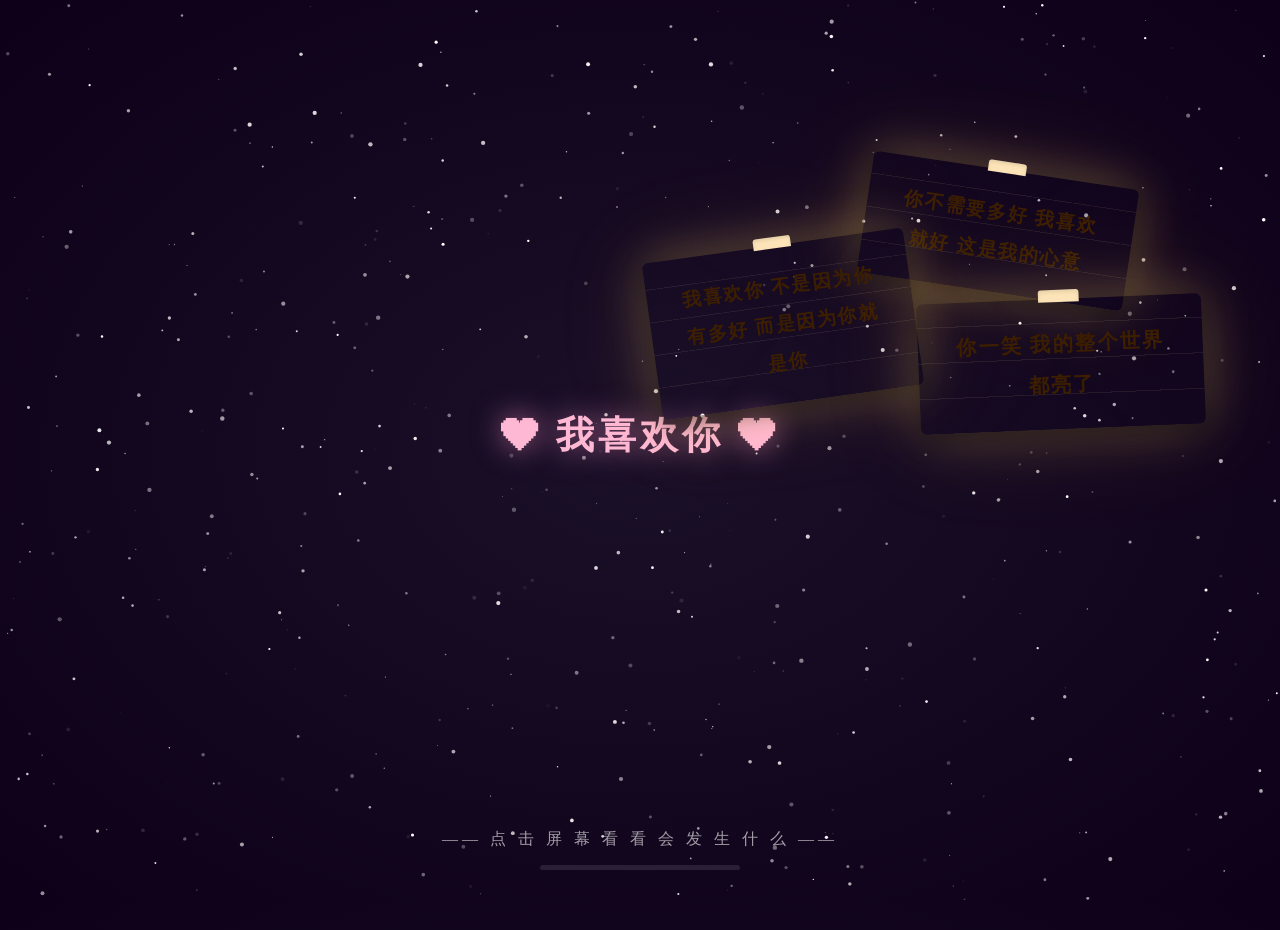
==== commit a53333d8: "Add mobile touchstart support, prevent double-click, fix viewport" ====
--- a/love.html
+++ b/love.html
@@ -2,7 +2,7 @@
 <html lang="zh-CN">
 <head>
 <meta charset="UTF-8">
-<meta name="viewport" content="width=device-width, initial-scale=1.0, user-scalable=no">
+<meta name="viewport" content="width=device-width, initial-scale=1.0, maximum-scale=1.0, viewport-fit=cover">
 <title>给小柯宝宝 ❤</title>
 <style>
   * { margin: 0; padding: 0; box-sizing: border-box; }
@@ -869,9 +869,13 @@
     noteClicks < MAX_NOTE_CLICKS ? `还剩 ${MAX_NOTE_CLICKS - noteClicks} 下 ✨` : '';
 }
 
+let lastTouchTime = 0;
+
 // Stage 0 点击处理 —— 用 document 级别保证手机也能触发
 document.addEventListener('click', function stage0Handler(e) {
   if (!stage0Active) return;
+  // 如果刚刚 touchstart 触发过，跳过 click（避免双击）
+  if (performance.now() - lastTouchTime < 500) return;
   if (e.target.closest('.btn') || e.target.closest('.sort-item') || e.target.closest('.sort-arrow')) return;
   if (e.target.closest('#stage1') || e.target.closest('#stage2') || e.target.closest('#stage3') ||
       e.target.closest('#stage4') || e.target.closest('#stage5') || e.target.closest('#stage6')) return;
@@ -935,6 +939,69 @@
     showToast('要问你问题啦～ 💕');
   }
 });
+
+// 手机端增加 touchstart 支持（移动端有时 click 事件不可靠）
+document.addEventListener('touchstart', function stage0Touch(e) {
+  if (!stage0Active) return;
+  lastTouchTime = performance.now();
+  if (e.target.closest('.btn') || e.target.closest('.sort-item') || e.target.closest('.sort-arrow')) return;
+  if (e.target.closest('#stage1') || e.target.closest('#stage2') || e.target.closest('#stage3') ||
+      e.target.closest('#stage4') || e.target.closest('#stage5') || e.target.closest('#stage6')) return;
+  if (e.target.closest('textarea') || e.target.closest('input')) return;
+
+  const x = e.touches[0].clientX, y = e.touches[0].clientY;
+  noteClicks++;
+
+  burstEmojis(x, y);
+  if (noteClicks % 3 === 0) popHeart(x, y);
+
+  const count = 2 + Math.floor(Math.random() * 2);
+  for (let i = 0; i < count; i++) {
+    setTimeout(() => spawnNote(x, y), i * 80);
+  }
+
+  updateProgress();
+
+  const hint = document.getElementById('stage0Hint');
+  if (noteClicks === 1) {
+    hint.querySelector('span').textContent = '—— 再 多 点 几 下 嘛 ——';
+  } else if (noteClicks === 5) {
+    hint.querySelector('span').textContent = '—— 好 玩 吗 ？ 继 续 点 ——';
+  } else if (noteClicks === 10) {
+    hint.querySelector('span').textContent = '—— 快 要 到 了 哟 ——';
+  }
+
+  if (noteClicks >= MAX_NOTE_CLICKS) {
+    stage0Active = false;
+
+    function fadeAndHide(id) {
+      const el = document.getElementById(id);
+      if (!el) return;
+      el.style.transition = 'opacity 0.5s';
+      el.style.opacity = '0';
+      el.style.pointerEvents = 'none';
+    }
+    fadeAndHide('stage0Title');
+    fadeAndHide('stage0Hint');
+    fadeAndHide('progressBarWrap');
+    fadeAndHide('clickCounter');
+
+    setTimeout(() => { notesLayer.innerHTML = ''; }, 1500);
+
+    document.getElementById('stage0').style.transition = 'opacity 0.6s';
+    document.getElementById('stage0').style.opacity = '0';
+    document.getElementById('stage0').style.pointerEvents = 'none';
+
+    setTimeout(() => {
+      document.getElementById('stage0').classList.add('hidden');
+      document.getElementById('stage0').style.opacity = '';
+      document.getElementById('stage0').style.pointerEvents = '';
+      document.getElementById('stage1').classList.remove('hidden');
+    }, 600);
+
+    showToast('要问你问题啦～ 💕');
+  }
+}, { passive: true });
 
 // 加载时展示两三张初始纸条
 setTimeout(() => {
